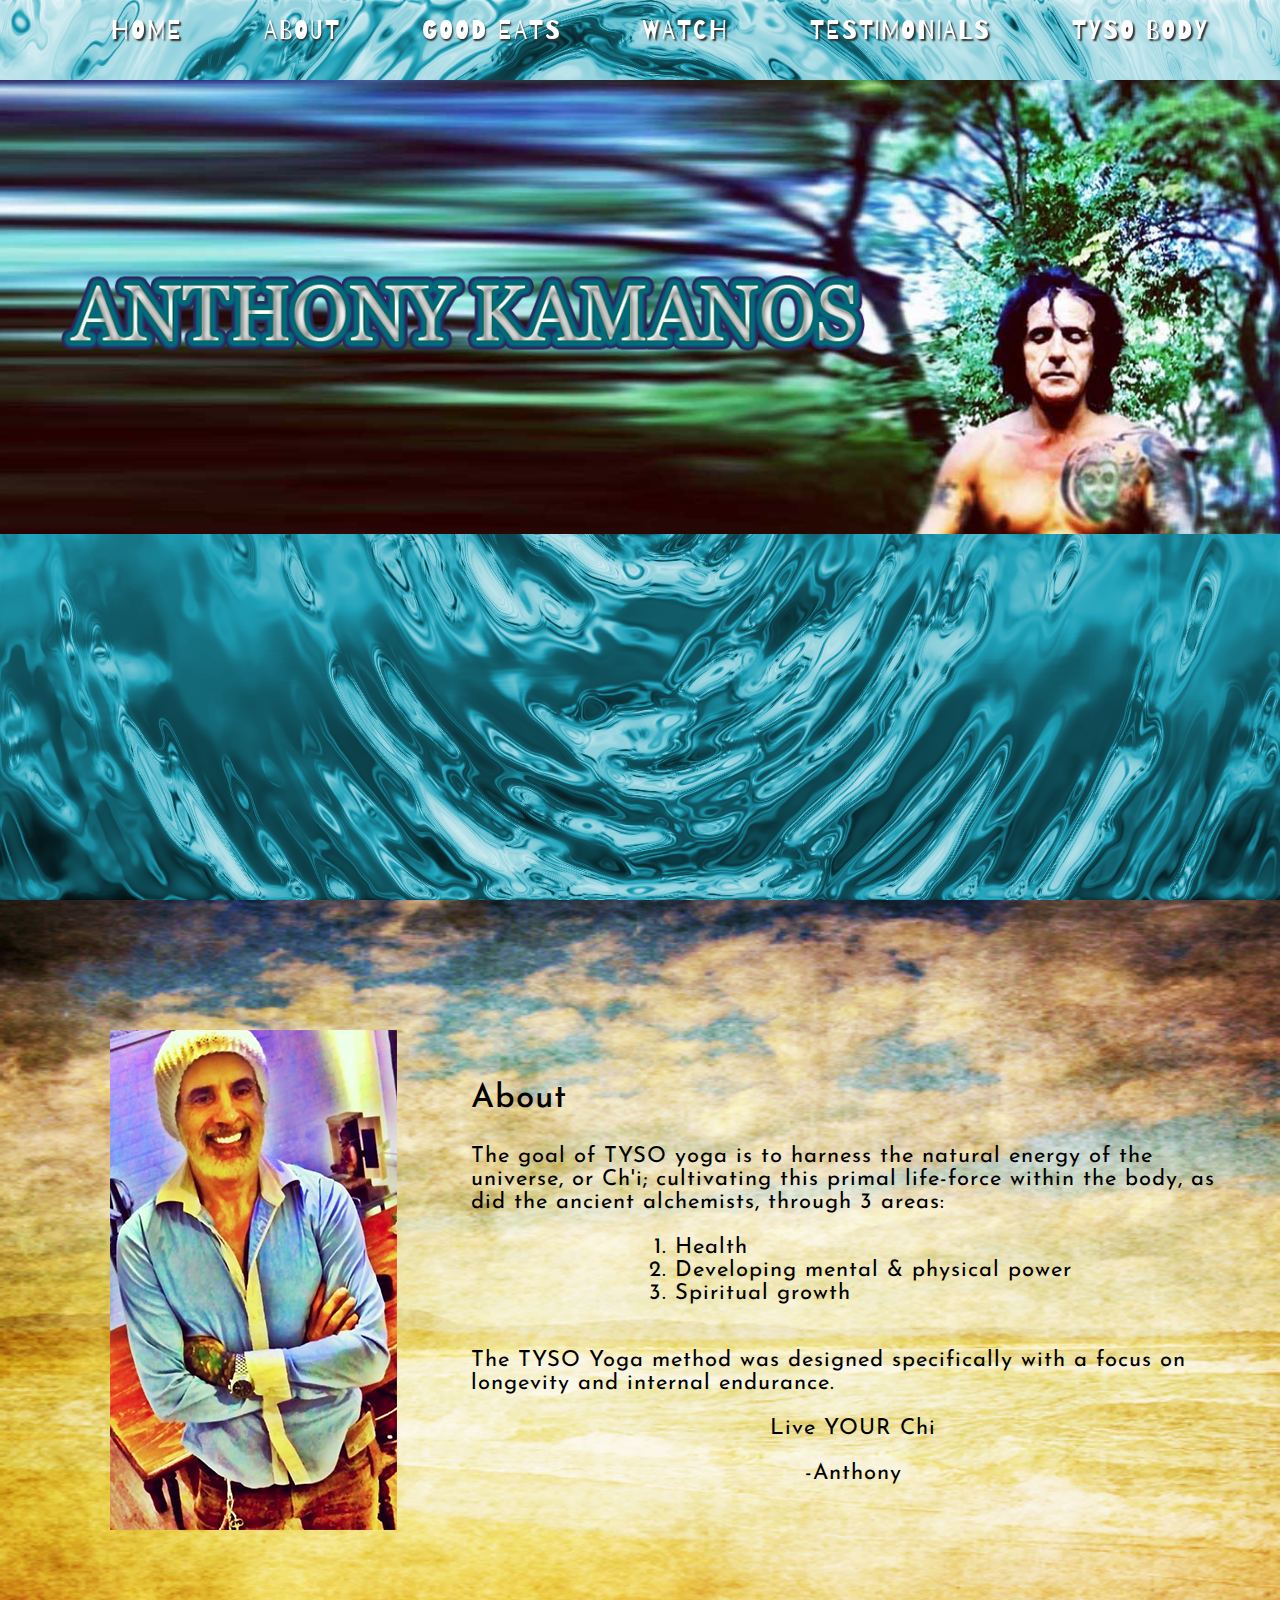
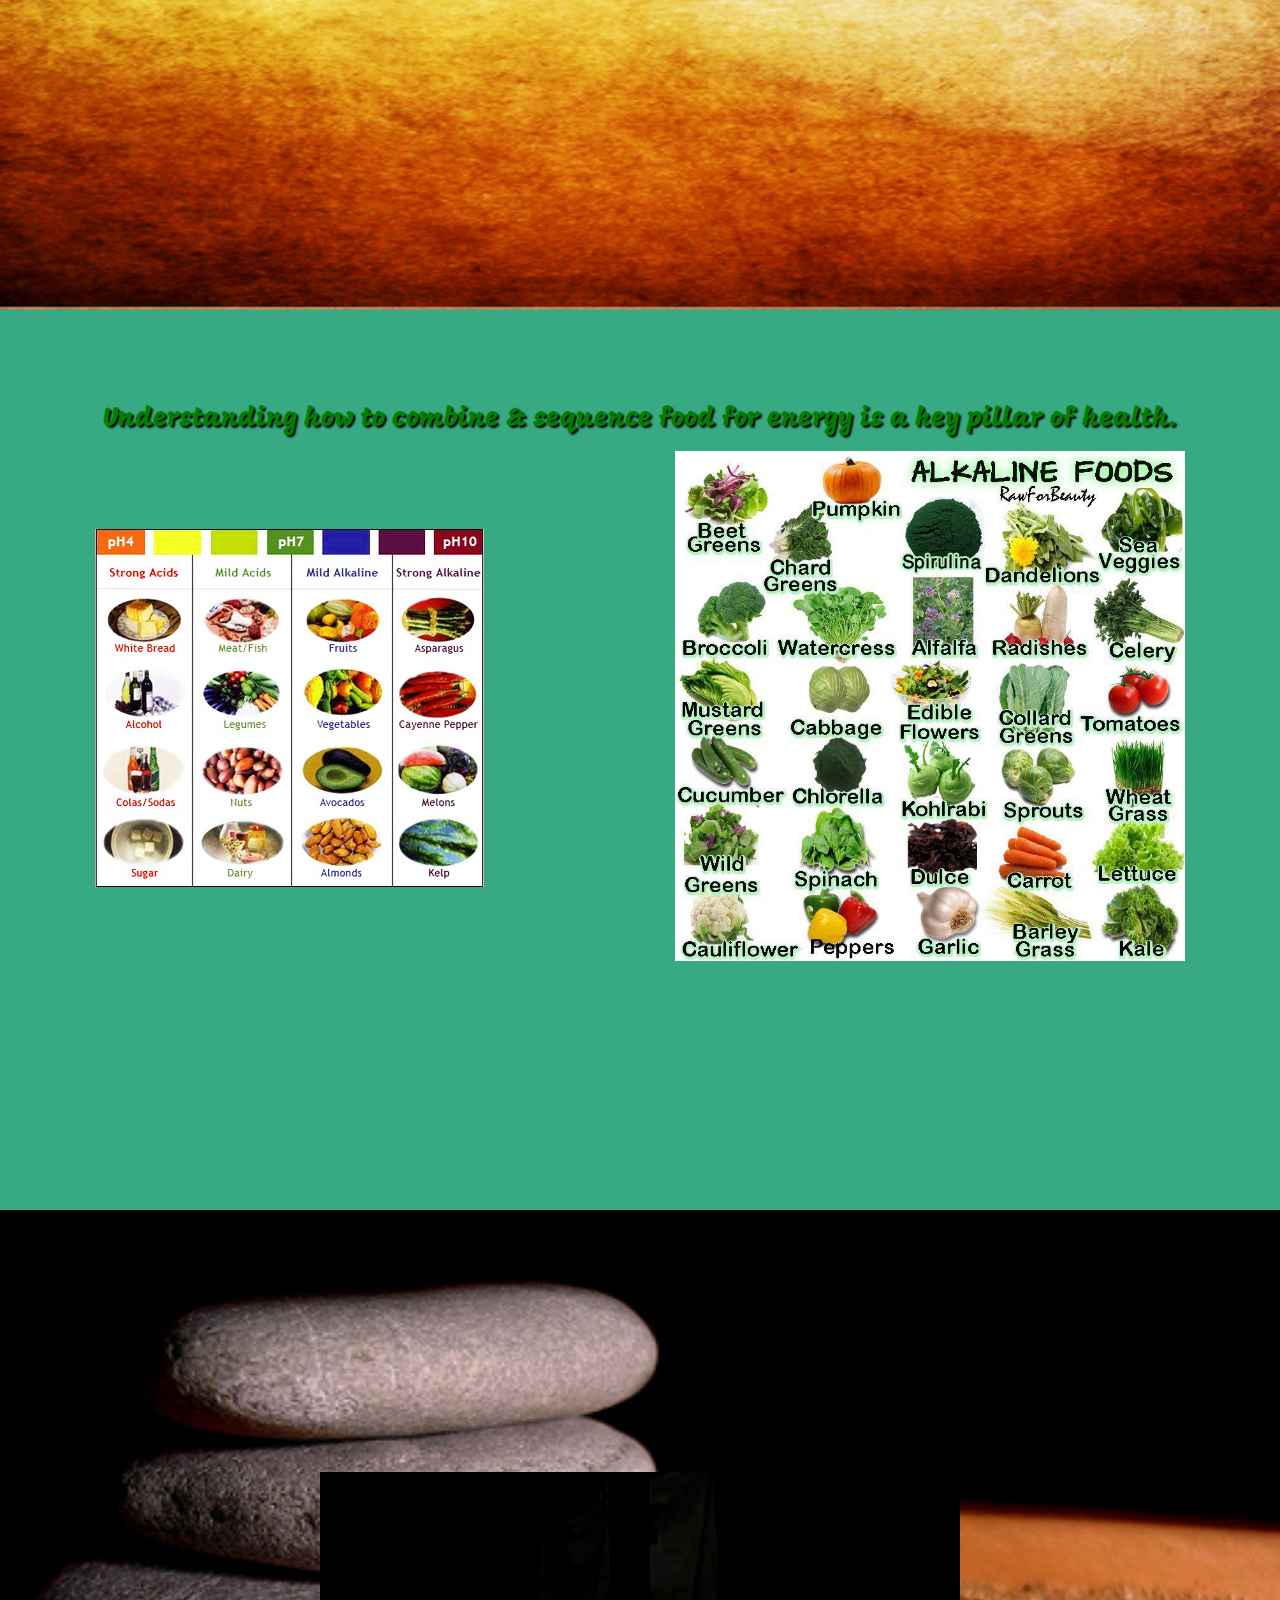
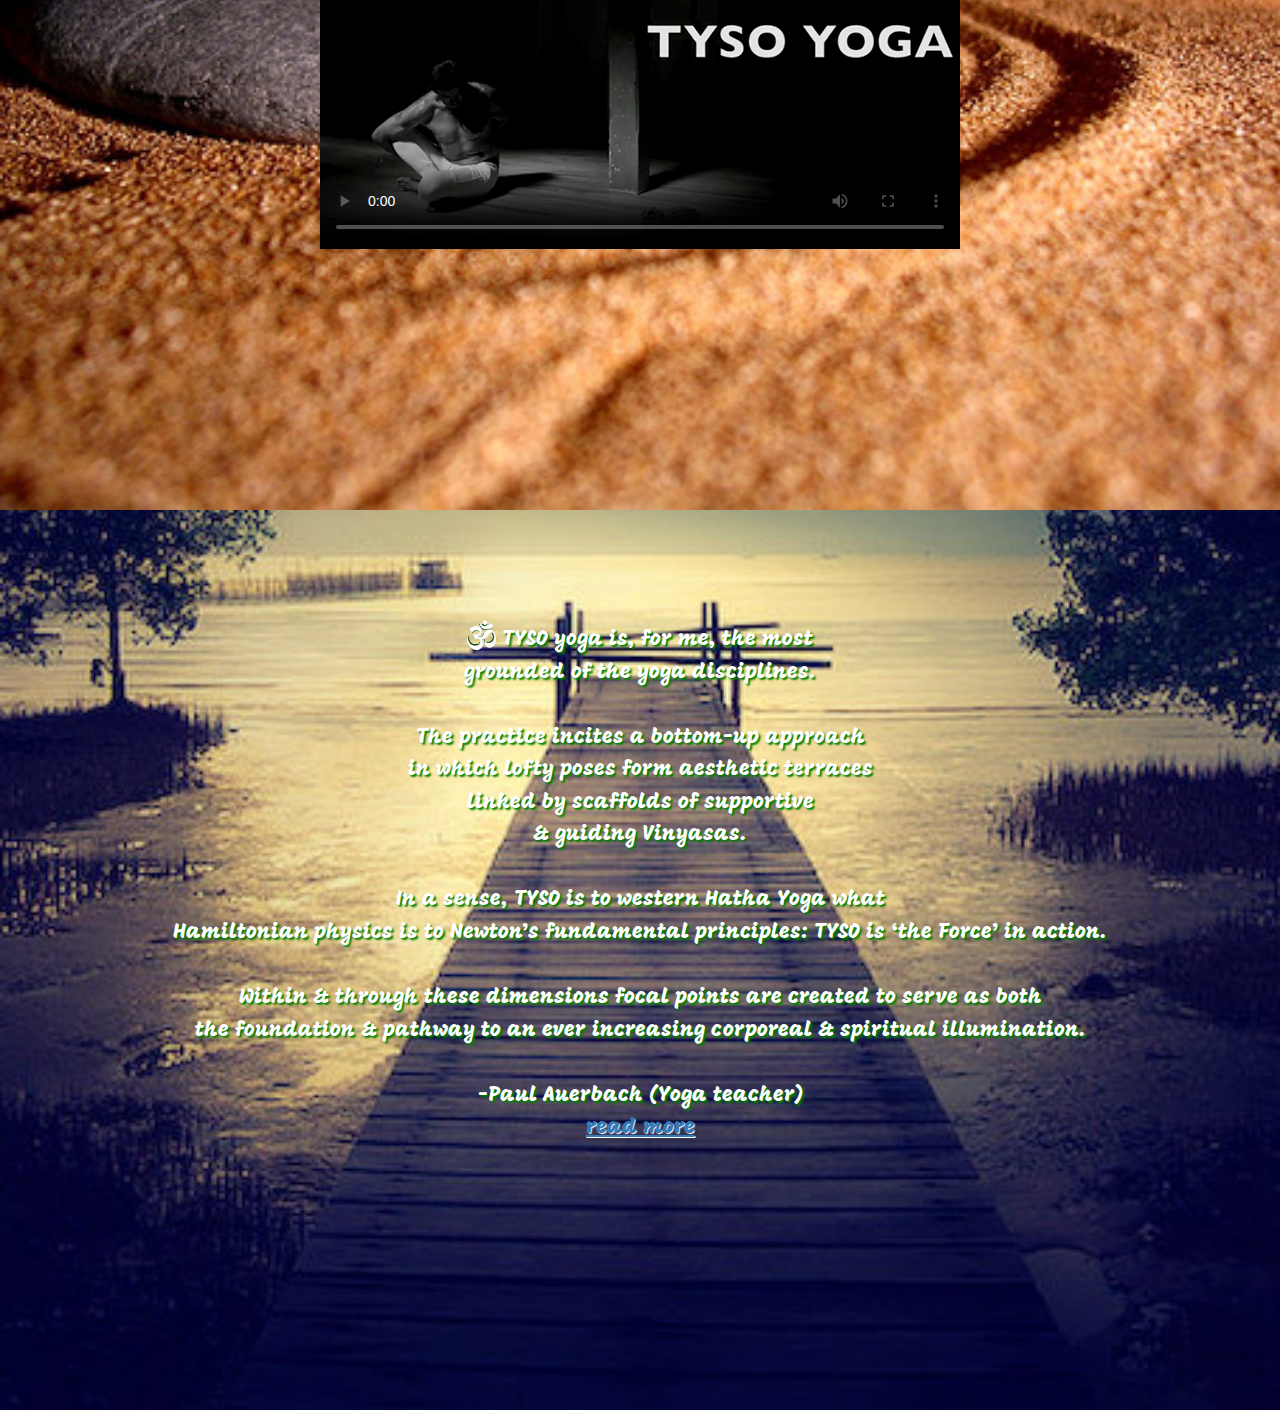
==== index.html @ 72a55339 "fixed testimonial section" ====
<!DOCTYPE html>
<html lang="en">
  <head>
    <meta charset="utf-8" />
    <meta name="viewport" content="width=device-width, initial-scale=1, shrink-to-fit=no" />
    <title>AnthonyKamanos.com</title>
    <link
      href="https://fonts.googleapis.com/css?family=Barrio|Josefin+Sans|Metamorphous|Mogra|"
      rel="stylesheet" />
    <link rel="stylesheet" href="styles/index.css" />
  </head>
  <body>
    <nav id="navbar">
      <ul>
        <li>
          <a class="scroll-link" data-id="intro" href="#intro">HOME</a>
        </li>
        <li>
          <a class="scroll-link" data-id="about" href="#about">ABOUT</a>
        </li>
        <li>
          <a class="scroll-link" data-id="goodeats" href="#goodeats">GOOD EATS</a>
        </li>
        <li>
          <a class="scroll-link" data-id="social" href="#social">WATCH</a>
        </li>
        <li>
          <a class="scroll-link" data-id="wait" href="#wait">TESTIMONIALS</a>
        </li>
        <li>
          <a href="body.html" target="_blank">TYSO BODY</a>
        </li>
      </ul>
    </nav>
    <div id="intro" class="section">
      <div class="gap"></div>
      <img id="intro-pic" src="images/antony-kamanos.png" />
    </div>
    <div id="about" class="section">
      <div>
        <img src="images/antony.png" />
      </div>
      <div id="about-content">
        <h2>About</h2>
        <p>
          The goal of TYSO yoga is to harness the natural energy of the universe, or Ch'i;
          cultivating this primal life-force within the body, as did the ancient alchemists, through
          3 areas:
        </p>
        <div id="three-areas">
          <ol>
            <li>Health</li>
            <li>Developing mental &amp; physical power</li>
            <li>Spiritual growth</li>
          </ol>
        </div>
        <p>
          The TYSO Yoga method was designed specifically with a focus on longevity and internal
          endurance.
        </p>
        <p class="text-center">Live YOUR Chi</p>
        <p class="text-center">-Anthony</p>
      </div>
    </div>
    <div id="goodeats" class="section">
      <div class="gap"></div>
      <h3>
        Understanding how to combine &amp; sequence food for energy is a key pillar of health.
      </h3>
      <div id="goodeats-foodcharts">
        <div>
          <img id="food-chart-pic" src="images/food-chart.png" />
        </div>
        <div>
          <img id="acid-reflux-pic" src="images/acid-reflux.jpg" />
        </div>
      </div>
    </div>
    <div id="social" class="section">
      <video controls poster="images/poster.png">
        <source src="videos/tyso-vid.mp4" type="video/mp4" />
      </video>
    </div>
    <div id="testimonials" class="section">
      <div class="gap"></div>
      <p>
        <img class="icon" src="images/symbolw.png" /> TYSO yoga is, for me, the most<br />
        grounded of the yoga disciplines.
      </p>
      <br />
      <p>
        The practice incites a bottom-up approach<br />
        in which lofty poses form aesthetic terraces <br />linked by scaffolds of supportive<br />
        &amp; guiding Vinyasas.
      </p>
      <br />
      <p>
        In a sense, TYSO is to western Hatha Yoga what <br />Hamiltonian physics is to Newton’s
        fundamental principles: TYSO is ‘the Force’ in action.
      </p>
      <br />
      <p>
        Within &amp; through these dimensions focal points are created to serve as both <br />the
        foundation &amp; pathway to an ever increasing corporeal &amp; spiritual illumination.
      </p>
      <br />
      <p class="signature">-Paul Auerbach (Yoga teacher)</p>
      <p>
        <a id="read-more" href="http://tysoyoga.com/testimonials.html" target="_blank">read more</a>
      </p>
    </div>
    <script src="scripts/index.js" type="text/javascript"></script>
    <script
      src="https://s7.addthis.com/js/300/addthis_widget.js#pubid=ra-58c7313764cdf860"
      type="text/javascript"></script>
  </body>
</html>
---- styles/index.css ----
/* GENERAL */

body {
  padding: 0;
  margin: 0;
  background-color: rgba(6, 149, 100, 0.8);
}

h1,
h2,
h3,
h4,
h5,
h6 {
  font-family: inherit;
  font-weight: 500;
  line-height: 1.1;
  color: inherit;
}

.section {
  height: 100vh;
}

.text-center {
  text-align: center;
}

.mx-auto {
  margin-inline: auto;
}

.gap {
  height: 5em;
}

.changeOp {
  background-color: rgba(255, 255, 255, 0.8);
}

/* END GENERAL */

/* NAVBAR */

#navbar {
  position: fixed;
  top: 0;
  width: 100%;
  z-index: 1000;
}

#navbar ul {
  display: flex;
  list-style-type: none;
  justify-content: space-evenly;
  margin-inline: auto;
}

#navbar ul li a {
  font-size: 26px;
  font-family: "Barrio", cursive;
  letter-spacing: 2px;
  padding-left: 10px;
  padding-right: 10px;
  padding-top: 10px;
  margin-top: 0;
  text-shadow: #333 1.7px 1.7px 1.7px;
  text-decoration: none;
  color: white;
}

#navbar ul li a:hover {
  color: green;
  display: block;
  transform: scale(1.5);
  transform-origin: bottom center;
}

/* END NAVBAR */

/* SECTIONS */

/* INTRO */

#intro {
  background: url(../images/intro-bg.png) no-repeat bottom left;
  -webkit-background-size: cover;
  -moz-background-size: cover;
  -o-background-size: cover;
  background-size: cover;
  background-size: 100% 100%;
}

#intro-pic {
  width: 100%;
}

/* END INTRO */

/* ABOUT */

#about {
  padding-top: 5em;
  background: url(../images/about-bg.jpg) no-repeat bottom left;
  -webkit-background-size: cover;
  -moz-background-size: cover;
  -o-background-size: cover;
  background-size: cover;
  background-size: 100% 100%;
  display: grid;
  grid-template-columns: 1fr 2fr;
  font-size: 22px;
  font-family: "Josefin Sans", sans-serif;
  letter-spacing: 1px;
  font-weight: 400;
}

#about img {
  float: right;
  margin-right: 30px;
  margin-top: 20px;
}

#about-content {
  padding: 2em;
}

#about-content > p:first-of-type {
  margin: 0;
}

#three-areas {
  display: flex;
  flex-direction: column;
  align-items: center;
}

/* END ABOUT */

/* GOOD EATS */

#goodeats {
  background: url(../images/tomatoes.jpg) no-repeat bottom left;
  -webkit-background-size: cover;
  -moz-background-size: cover;
  -o-background-size: cover;
  background-size: cover;
  background-size: 100% 100%;
}

#goodeats h3:first-of-type {
  font-family: "Mogra", cursive;
  font-size: 26px;
  color: green;
  text-shadow: black 2px 2px 2px;
  text-align: center;
  margin: 0;
  padding: 1rem 0;
}

#goodeats-foodcharts {
  display: flex;
  justify-content: space-around;
}

#goodeats-foodcharts div:first-of-type {
  display: flex;
  flex-direction: column;
  justify-content: center;
}

#goodeats-foodcharts > img {
  vertical-align: middle;
}

#acid-reflux-pic {
  height: 510px;
}

/* END GOOD EATS */

/* SOCIAL */

#social {
  display: grid;
  place-items: center;
  background: url(../images/zen-garden.jpg) no-repeat bottom left;
  -webkit-background-size: cover;
  -moz-background-size: cover;
  -o-background-size: cover;
  background-size: 100% 100%;
}

/* END SOCIAL */

/* TESTIMONIALS */

#testimonials {
  color: white;
  text-shadow: green 2px 2px 2px;
  font-family: "Mogra", cursive;
  font-size: 21px;
  text-align: center;
  line-height: 155%;
  background: url(../images/dock.jpg) no-repeat bottom left;
  -webkit-background-size: cover;
  -moz-background-size: cover;
  -o-background-size: cover;
  background-size: cover;
}

#testimonials p {
  padding: 0;
  margin: 0;
}

#read-more {
  color: #337ab7;
  text-shadow: white 1px 1px 1px;
}

.icon {
  height: 30px;
  position: relative;
  top: 5px;
}

/* END TESTIMONIALS */

/* END SECTIONS */

/* @media only screen and (max-width: 699px) {
  .navbar {
    background-color: rgba(255, 255, 255, 0.8);
    clear: both;
  }
  #togglebutt {
    height: 40px;
    position: relative;
    left: -100px;
  }

  .nav-item {
    font-family: "Barrio", cursive;
    letter-spacing: 2px;
    padding-left: 10px;
    padding-right: 10px;
    padding-top: 10px;
    margin-top: 0;
    text-shadow: #333 1.7px 1.7px 1.7px;
  }

  .nav-link {
    text-align: center;
    color: white;
  }

  .navbar .nav > li > a:focus {
    background-color: transparent;
    color: purple;
  }
  .navbar .nav > li > a:hover {
    background-color: transparent;
    color: green;
    font-size: 40px;
  }

  ul.nav li.active a {
    color: purple;
  }

  .navbar .nav > li.current-menu-item > a {
    color: purple;
  }

  #intro {
    float: left;
    clear: both;
  }

  #intro img {
    position: relative;
    float: left;
    clear: both;
    width: 300px;
  }

  #about {
    float: left;
    clear: both;
    width: 300px;
  }
  .float {
    float: left;
  }
  .fit {
    clear: both;
  }
  .center {
    text-align: center;
  }
  .abouttext {
    position: relative;
    float: left;
    font-family: "Josefin Sans", sans-serif;
  }
  .aboutlist {
    position: relative;
    left: 25%;
    width: 400px;
  }
  .gecontent {
    float: left;
  }
  .getext {
    font-family: "Mogra", cursive;
    float: left;
    /* text-outline: black;
    color: green;
    text-shadow: black 2px 2px 2px;
  }
  .foodchart {
    float: left;
  }
  .acid {
    position: relative;
    float: left;
  }
  #acidimg {
    height: 300px;
    float: left;
    width: 300px;
  }
  .base {
    position: relative;
    float: left;
  }
  #baseimg {
    height: 300px;
    float: left;
  }
  h3 {
    float: left;
    text-align: center;
    padding: 0;
    position: relative;
  }

  video {
    width: 400px;

    object-fit: fill;
  }
  #waitcontent {
    position: relative;
    padding-top: 10px;
    text-align: center;
    color: black;
    text-shadow: green 2px 2px 2px;
    font-family: "Mogra", cursive;
    font-size: 21px;
  }
  #testilink {
    text-shadow: white 1px 1px 1px;
  }
  .signature {
    position: relative;
    text-align: center;
  }

  .icon {
    height: 30px;
  }
}
@media only screen and (min-width: 700px) {
  .nav {
    position: relative;
    width: 100vw;
  }
  .nav-item {
    column-width: 140px;
    font-size: 19px;
    font-weight: 500;
    padding-left: 10px;
    padding-right: 10px;
    margin-top: 0;
  }

  .navbar {
    margin: 0 auto;
  }

  .nav-item {
    font-size: 26px;
    font-weight: 400;
    font-family: "Barrio", cursive;
    letter-spacing: 2px;
    padding-left: 10px;
    padding-right: 10px;
    padding-top: 10px;
    margin-top: 0;
    text-shadow: #333 1.7px 1.7px 1.7px;
  }

  .nav-link {
    text-align: center;
    color: white;
  }

  .navbar .nav > li > a:focus {
    background-color: transparent;
    color: purple;
  }
  .navbar .nav > li > a:hover {
    background-color: transparent;
    color: green;
    font-size: 40px;
  }

  ul.nav li.active a {
    color: purple;
  }

  .navbar .nav > li.current-menu-item > a {
    color: purple;
  }

  #intro {
    margin: 0;
    padding-top: 80px;
    padding-left: 0;
    padding-right: 0;
    background: url(../images/intro-bg.png) no-repeat bottom left;
    -webkit-background-size: cover;
    -moz-background-size: cover;
    -o-background-size: cover;
    background-size: cover;
    background-size: 100% 100%;
  }

  #intro img {
    width: 100%;
  }
  .float {
    float: left;
  }
  .fit {
    clear: both;
  }
  .center {
    text-align: center;
  }
  .abouttext {
    position: relative;
    top: -480px;
    left: 30%;
    width: 75%;

    font-size: 22px;
    font-family: "Josefin Sans", sans-serif;
    letter-spacing: 1px;
    font-weight: 400;
  }
  .aboutlist {
    position: relative;
    left: 25%;
    width: 300px;
  }

  #goodeats {
    background: url(../images/tomatoes.jpg) no-repeat bottom left;
    -webkit-background-size: cover;
    -moz-background-size: cover;
    -o-background-size: cover;
    background-size: cover;
    background-size: 100% 100%;
  }
  .gecontent {
    position: relative;
    top: -340px;
  }
  .getext {
    font-family: "Mogra", cursive;
    font-size: 26px;
    /* text-outline: black;
    color: green;
    text-shadow: black 2px 2px 2px;
  }
  .foodchart {
    float: left;
    padding: 20px;
  }
  .acid {
    position: relative;
    left: 8%;

    padding-top: 60px;
  }
  .base {
    position: relative;
    left: 10%;
    top: -10%;

    padding-top: 0;
  }
  #baseimg {
    height: 510px;
  }
  h3 {
    text-align: center;
    padding: 0;
    position: relative;
    top: -10%;
  }

  #vids {
    position: relative;
    top: -170px;
    left: 25%;
    width: auto;
  }
  video {
    width: 640px;
    height: 100%;
    object-fit: fill;
  }

  #social {
    background: url(../images/zen-garden.jpg) no-repeat bottom left;
    -webkit-background-size: cover;
    -moz-background-size: cover;
    -o-background-size: cover;
    background-size: 100% 100%;
    width: 100%;
    height: 90%;
    min-height: 90%;
  }
  #wait {
    background: url(../images/dock.jpg) no-repeat bottom left;
    -webkit-background-size: cover;
    -moz-background-size: cover;
    -o-background-size: cover;
    background-size: cover;
  }
  #waitcontent {
    position: relative;
    left: 15px;
    border-radius: 15px;
    padding-top: 10px;
    text-align: center;
    width: 51%;
    line-height: 155%;
    color: white;
    text-shadow: green 2px 2px 2px;
    font-family: "Mogra", cursive;
    font-size: 21px;
  }
  #testilink {
    text-shadow: white 1px 1px 1px;
  }
  .signature {
    position: relative;
    text-align: center;
  }

  .icon {
    height: 30px;
  }

  html,
  body,
  #intro,
  #about,
  #goodeats,
  #social,
  #wait {
    height: 100%;
  }
} */
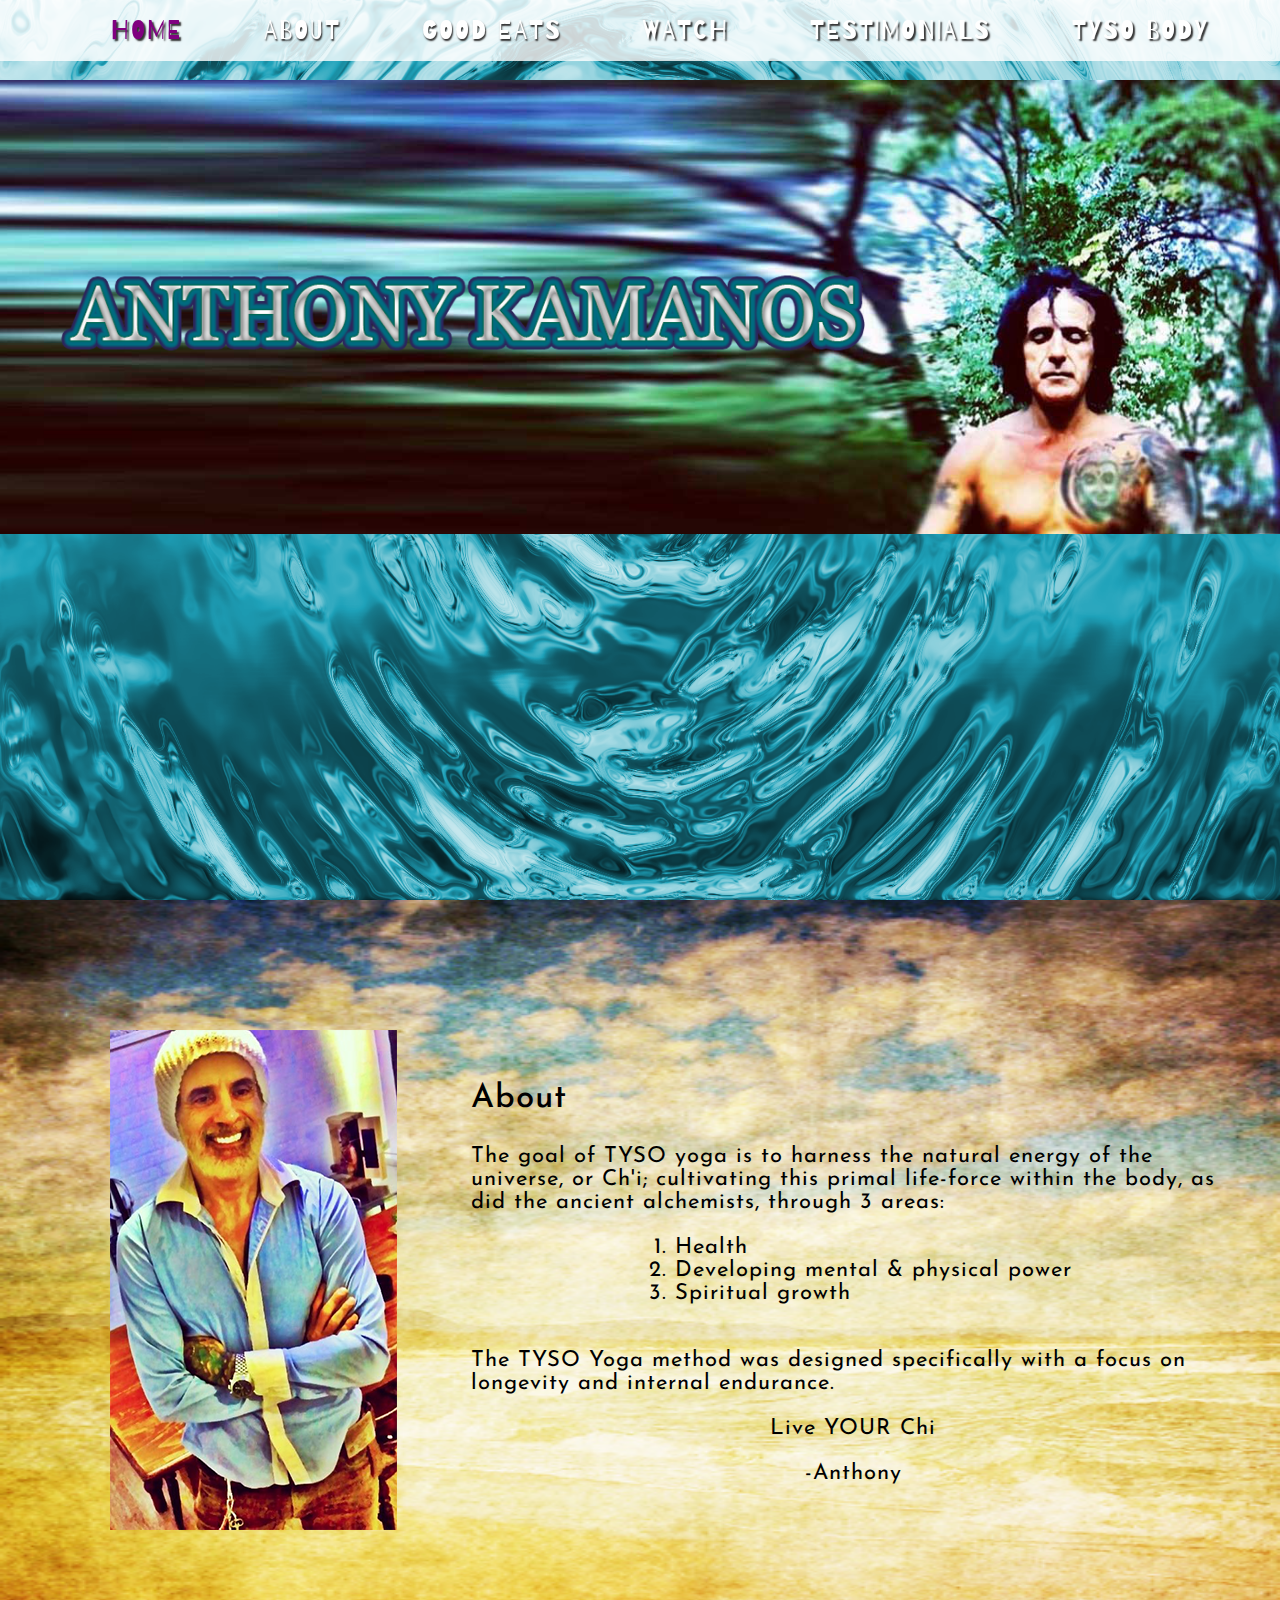
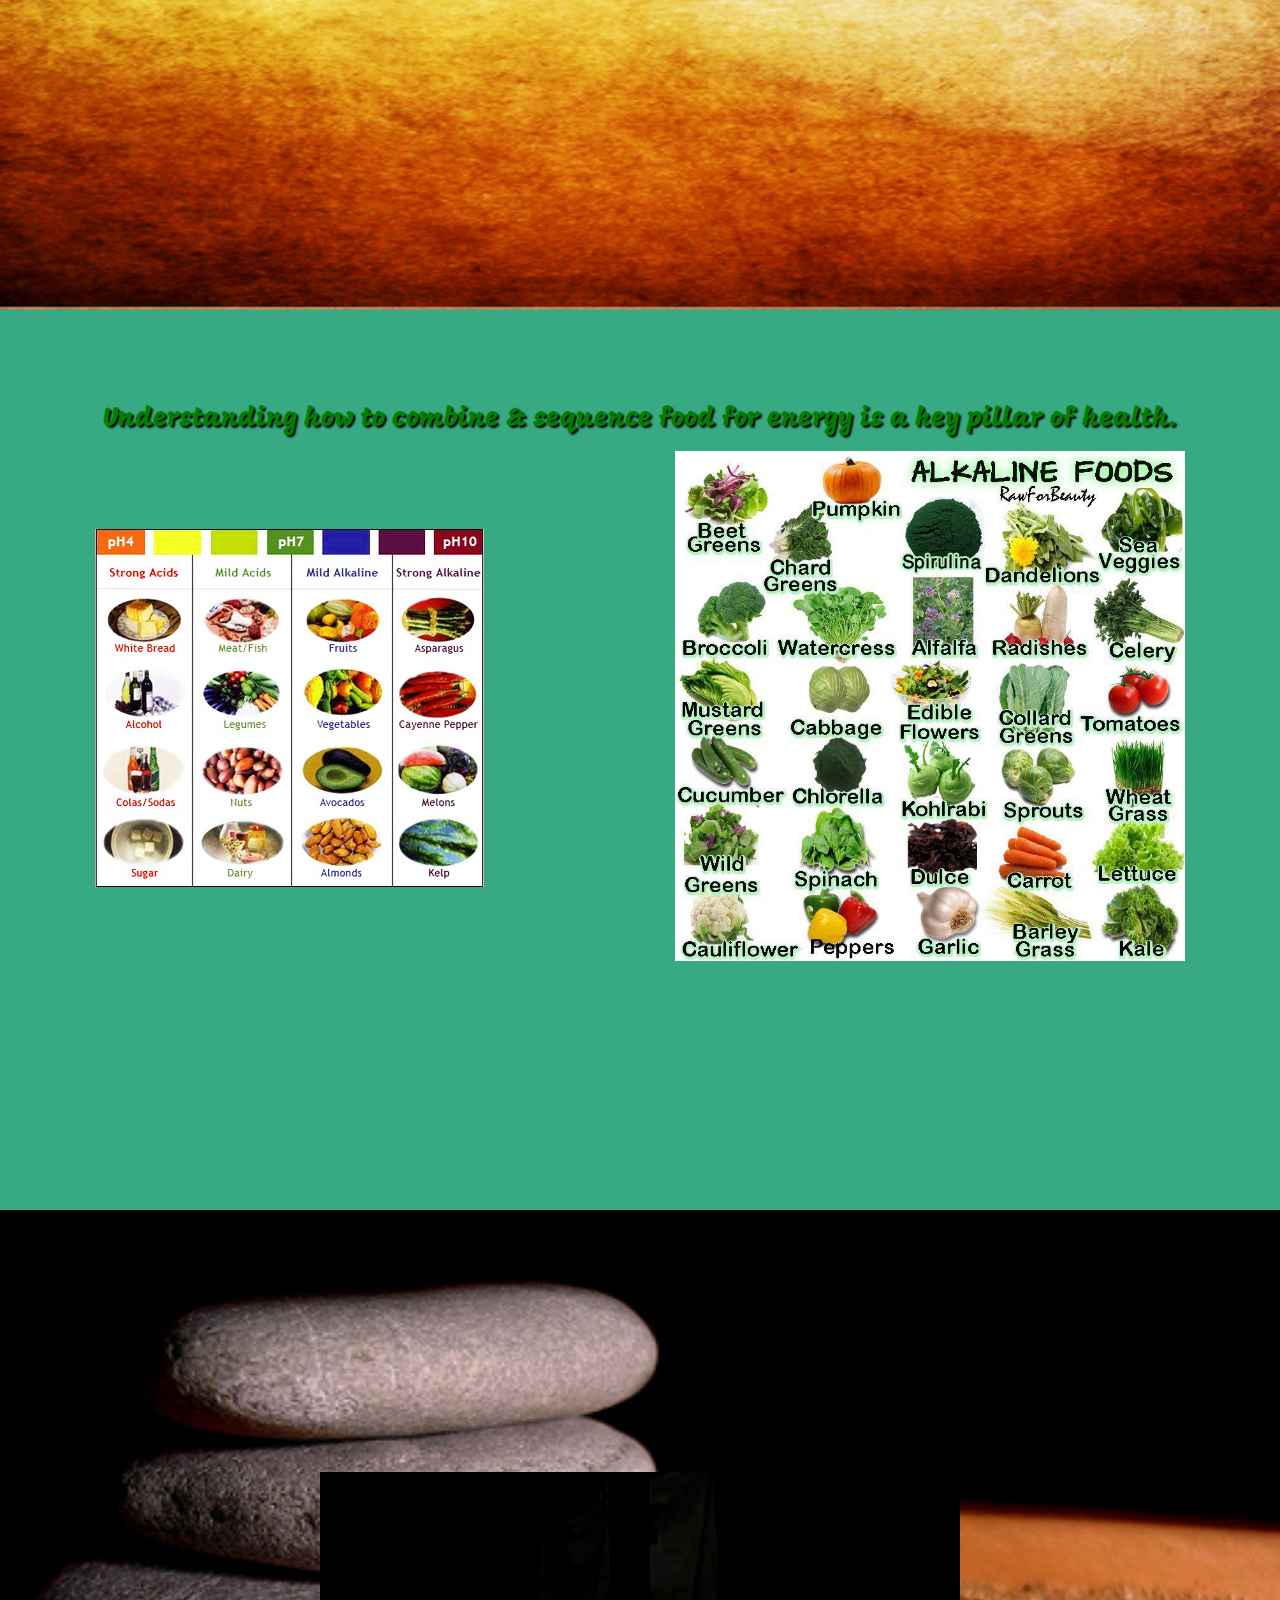
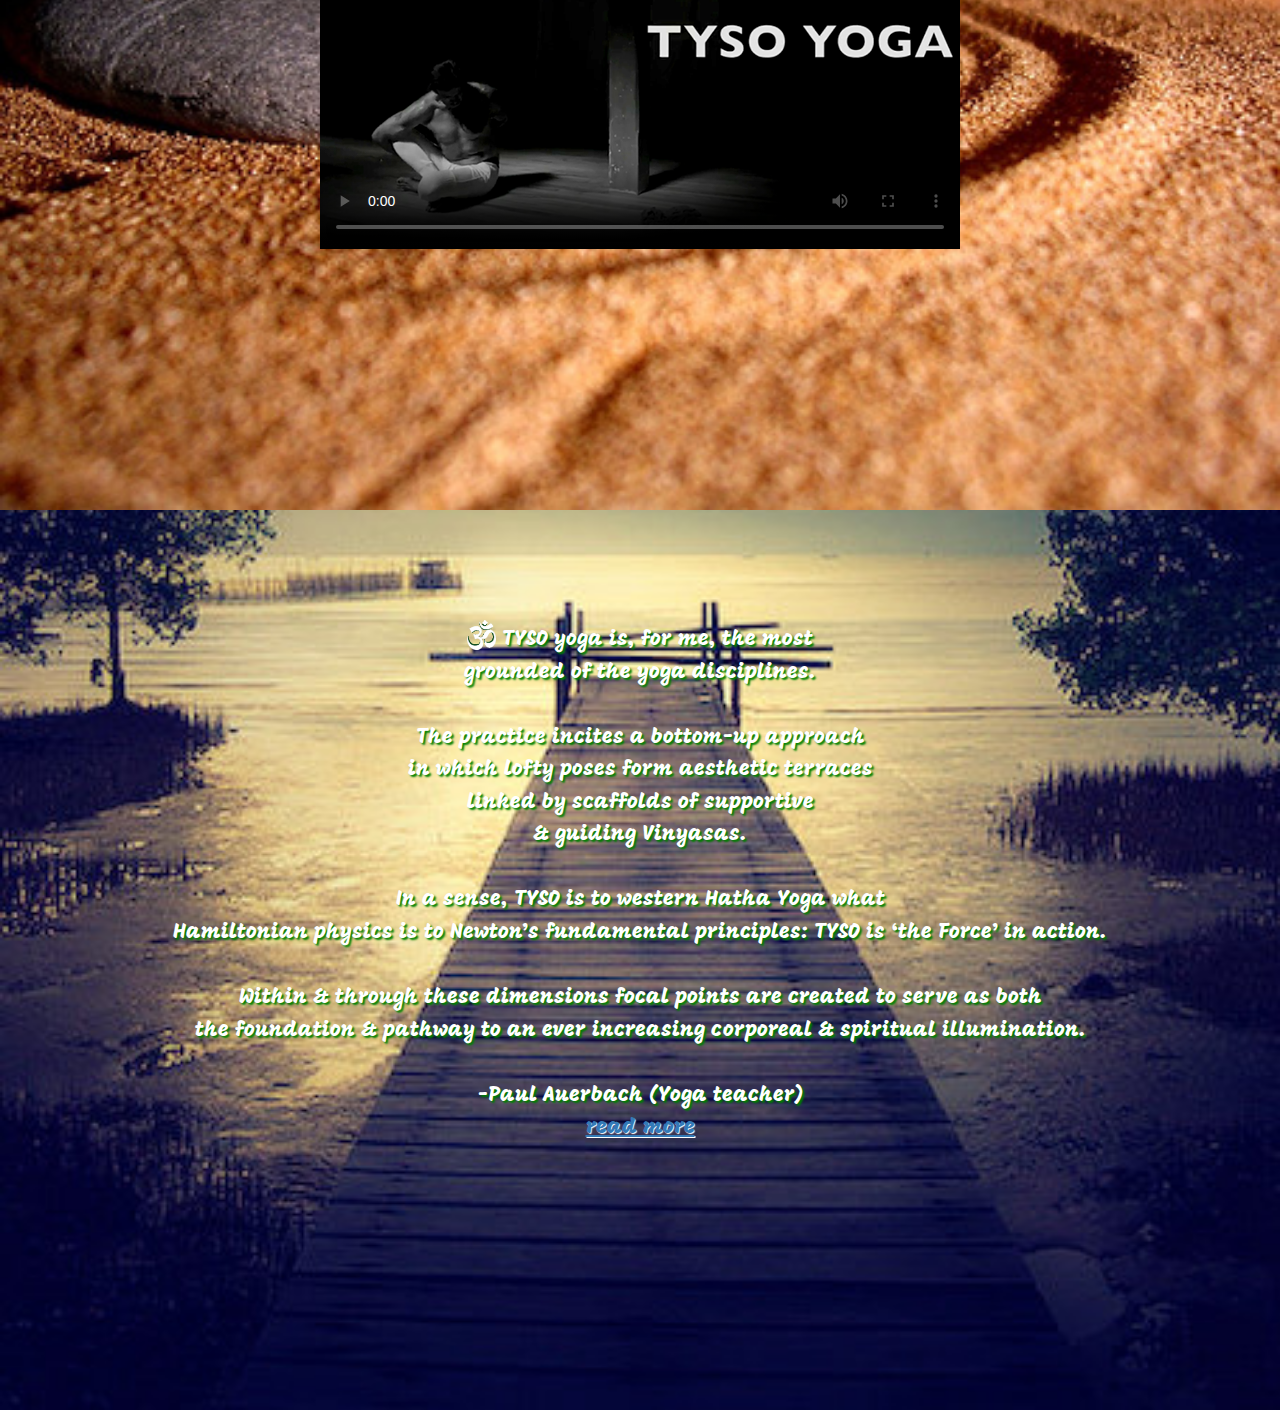
==== commit a8232399: "added scroll event which sets the active tab and toggles a bg color for the navbar in specified sect" ====
--- a/index.html
+++ b/index.html
@@ -13,19 +13,19 @@
     <nav id="navbar">
       <ul>
         <li>
-          <a class="scroll-link" data-id="intro" href="#intro">HOME</a>
+          <a class="scroll-link" href="#intro">HOME</a>
         </li>
         <li>
-          <a class="scroll-link" data-id="about" href="#about">ABOUT</a>
+          <a class="scroll-link" href="#about">ABOUT</a>
         </li>
         <li>
-          <a class="scroll-link" data-id="goodeats" href="#goodeats">GOOD EATS</a>
+          <a class="scroll-link" href="#goodeats">GOOD EATS</a>
         </li>
         <li>
-          <a class="scroll-link" data-id="social" href="#social">WATCH</a>
+          <a class="scroll-link" href="#social">WATCH</a>
         </li>
         <li>
-          <a class="scroll-link" data-id="wait" href="#wait">TESTIMONIALS</a>
+          <a class="scroll-link" href="#testimonials">TESTIMONIALS</a>
         </li>
         <li>
           <a href="body.html" target="_blank">TYSO BODY</a>
--- a/styles/index.css
+++ b/styles/index.css
@@ -34,7 +34,7 @@
   height: 5em;
 }
 
-.changeOp {
+.bg-solid {
   background-color: rgba(255, 255, 255, 0.8);
 }
 
@@ -67,6 +67,10 @@
   text-shadow: #333 1.7px 1.7px 1.7px;
   text-decoration: none;
   color: white;
+}
+
+#navbar ul li a.active {
+  color: purple;
 }
 
 #navbar ul li a:hover {
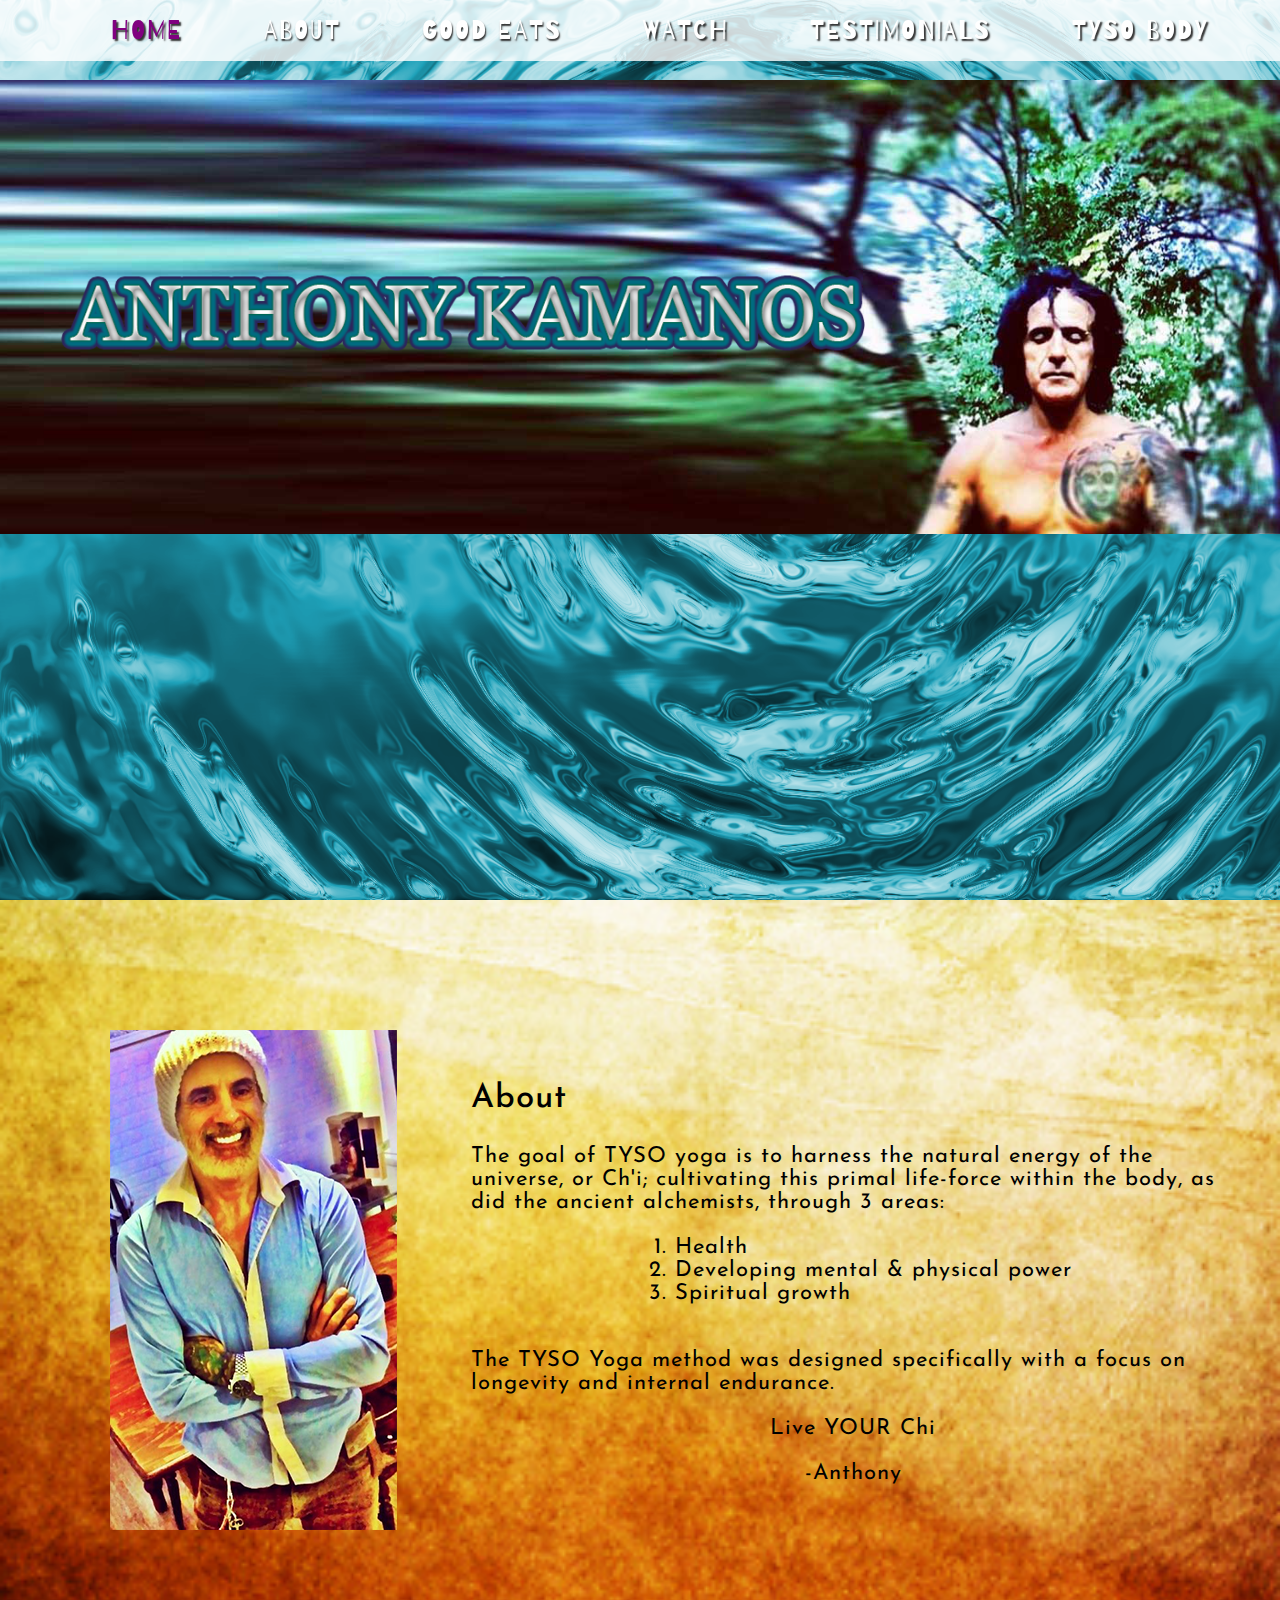
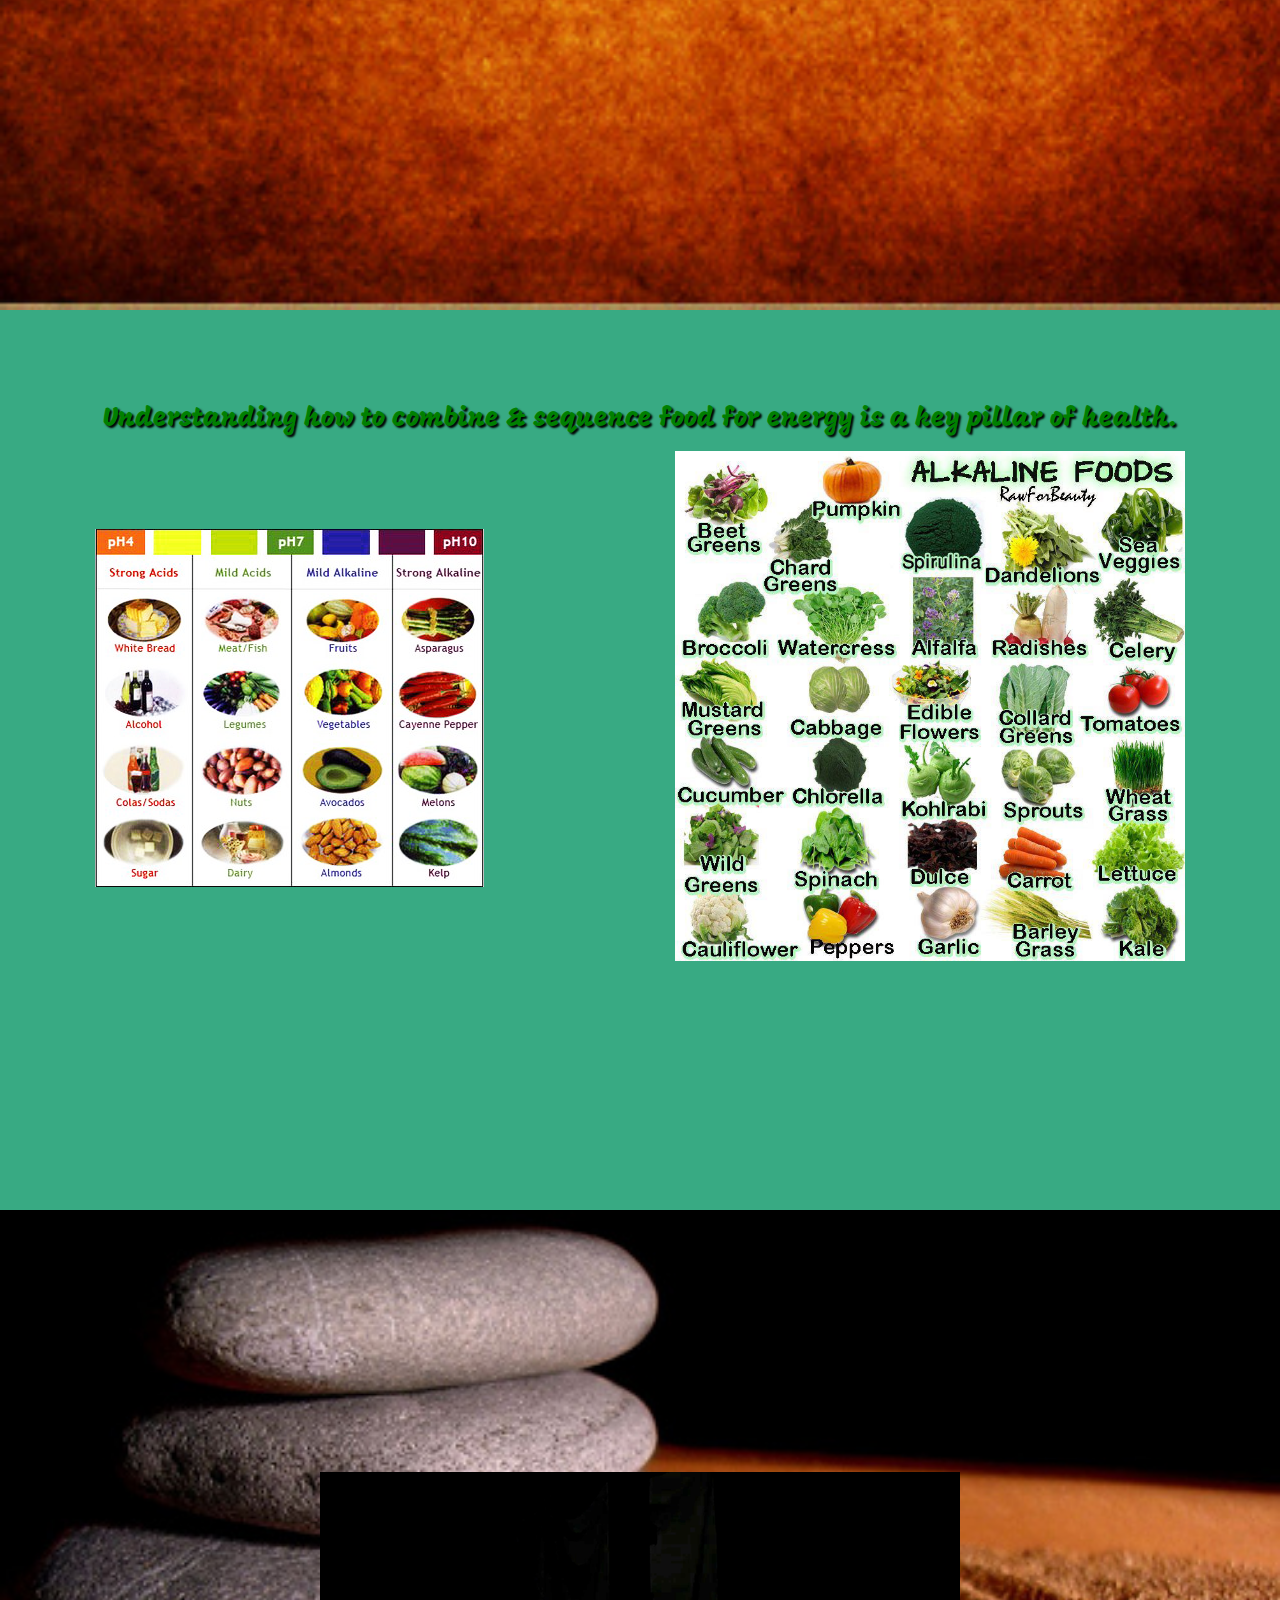
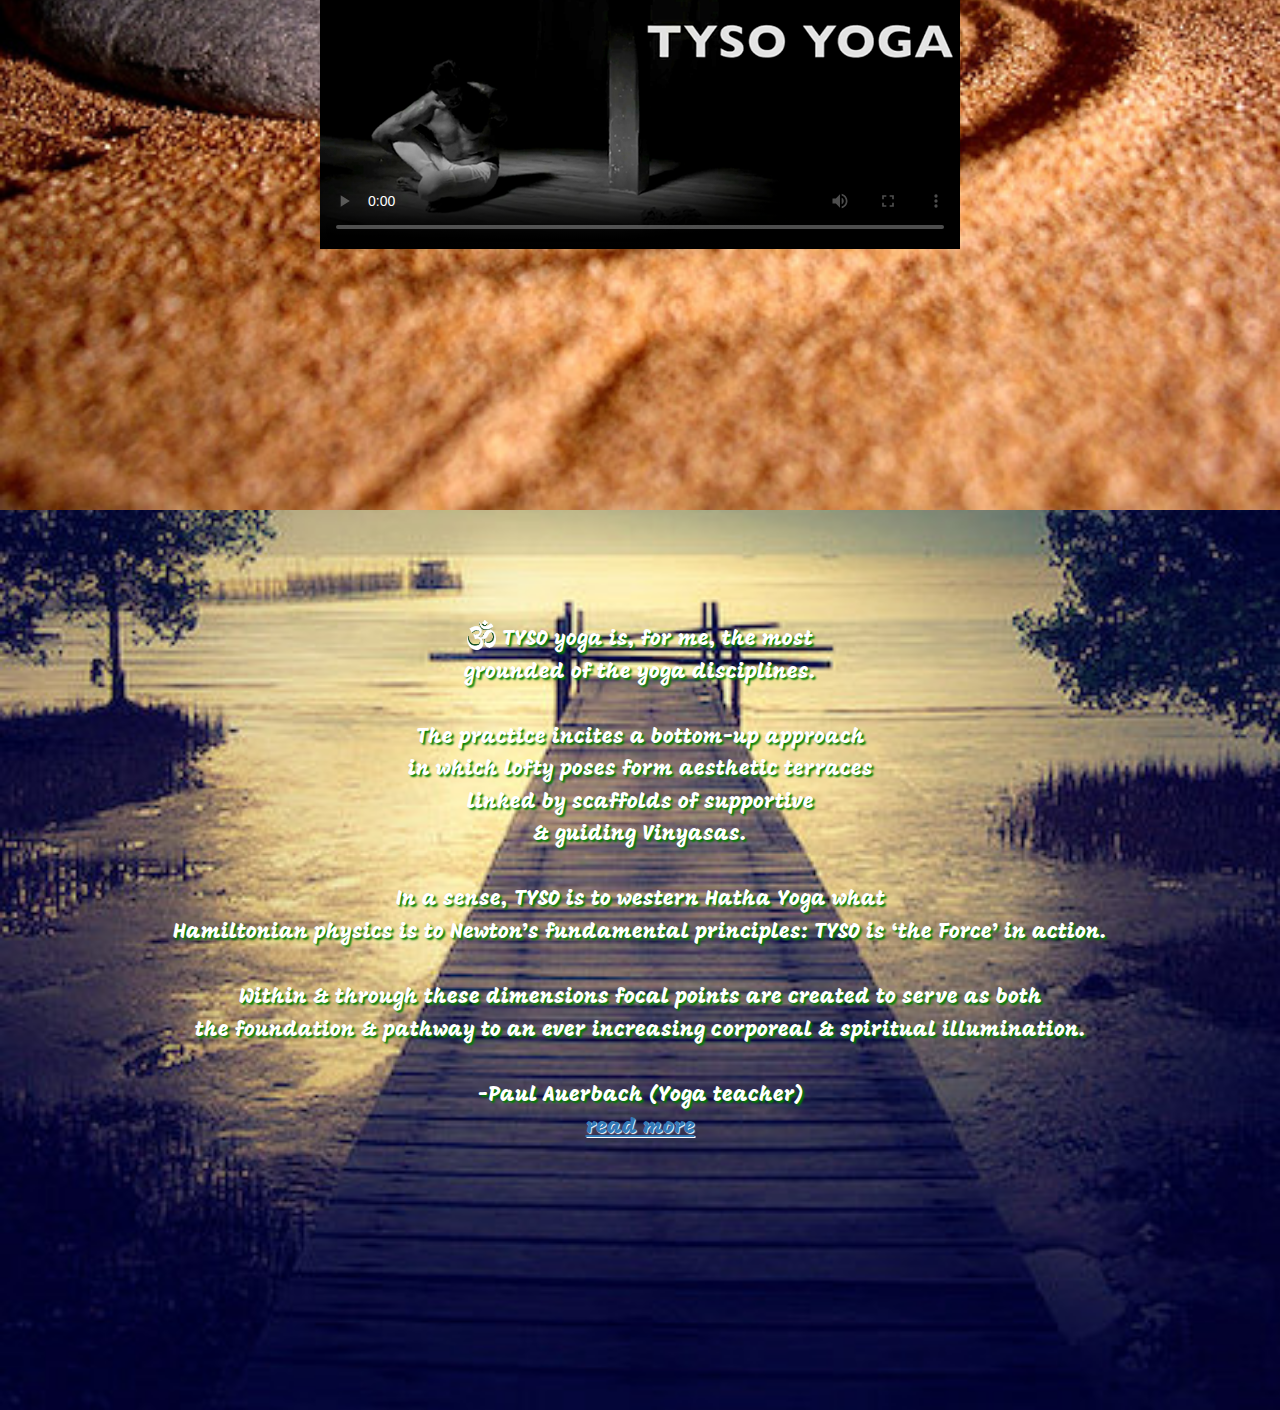
==== commit d1ebe99c: "tidied up css" ====
--- a/index.html
+++ b/index.html
@@ -34,12 +34,14 @@
     </nav>
     <div id="intro" class="section">
       <div class="gap"></div>
-      <img id="intro-pic" src="images/antony-kamanos.png" />
+      <picture>
+        <img id="intro-pic" src="images/antony-kamanos.png" />
+      </picture>
     </div>
     <div id="about" class="section">
-      <div>
+      <picture>
         <img src="images/antony.png" />
-      </div>
+      </picture>
       <div id="about-content">
         <h2>About</h2>
         <p>
@@ -68,12 +70,12 @@
         Understanding how to combine &amp; sequence food for energy is a key pillar of health.
       </h3>
       <div id="goodeats-foodcharts">
-        <div>
+        <picture>
           <img id="food-chart-pic" src="images/food-chart.png" />
-        </div>
-        <div>
+        </picture>
+        <picture>
           <img id="acid-reflux-pic" src="images/acid-reflux.jpg" />
-        </div>
+        </picture>
       </div>
     </div>
     <div id="social" class="section">
--- a/styles/index.css
+++ b/styles/index.css
@@ -18,24 +18,23 @@
   color: inherit;
 }
 
+.text-center {
+  text-align: center;
+}
+
+.bg-solid {
+  background-color: rgba(255, 255, 255, 0.8);
+}
+
+.gap {
+  height: 5em;
+}
+
 .section {
   height: 100vh;
-}
-
-.text-center {
-  text-align: center;
-}
-
-.mx-auto {
-  margin-inline: auto;
-}
-
-.gap {
-  height: 5em;
-}
-
-.bg-solid {
-  background-color: rgba(255, 255, 255, 0.8);
+  background-repeat: no-repeat;
+  background-position: bottom left;
+  background-size: cover;
 }
 
 /* END GENERAL */
@@ -57,16 +56,14 @@
 }
 
 #navbar ul li a {
+  color: white;
+  font-family: "Barrio", cursive;
   font-size: 26px;
-  font-family: "Barrio", cursive;
   letter-spacing: 2px;
-  padding-left: 10px;
-  padding-right: 10px;
-  padding-top: 10px;
   margin-top: 0;
+  padding: 10px 10px 0 10px;
   text-shadow: #333 1.7px 1.7px 1.7px;
   text-decoration: none;
-  color: white;
 }
 
 #navbar ul li a.active {
@@ -87,12 +84,7 @@
 /* INTRO */
 
 #intro {
-  background: url(../images/intro-bg.png) no-repeat bottom left;
-  -webkit-background-size: cover;
-  -moz-background-size: cover;
-  -o-background-size: cover;
-  background-size: cover;
-  background-size: 100% 100%;
+  background-image: url(../images/intro-bg.png);
 }
 
 #intro-pic {
@@ -105,12 +97,7 @@
 
 #about {
   padding-top: 5em;
-  background: url(../images/about-bg.jpg) no-repeat bottom left;
-  -webkit-background-size: cover;
-  -moz-background-size: cover;
-  -o-background-size: cover;
-  background-size: cover;
-  background-size: 100% 100%;
+  background-image: url(../images/about-bg.jpg);
   display: grid;
   grid-template-columns: 1fr 2fr;
   font-size: 22px;
@@ -144,11 +131,7 @@
 /* GOOD EATS */
 
 #goodeats {
-  background: url(../images/tomatoes.jpg) no-repeat bottom left;
-  -webkit-background-size: cover;
-  -moz-background-size: cover;
-  -o-background-size: cover;
-  background-size: cover;
+  background-image: url(../images/goodeats-bg.jpg);
   background-size: 100% 100%;
 }
 
@@ -167,14 +150,10 @@
   justify-content: space-around;
 }
 
-#goodeats-foodcharts div:first-of-type {
+#goodeats-foodcharts picture:first-of-type {
   display: flex;
   flex-direction: column;
   justify-content: center;
-}
-
-#goodeats-foodcharts > img {
-  vertical-align: middle;
 }
 
 #acid-reflux-pic {
@@ -188,11 +167,7 @@
 #social {
   display: grid;
   place-items: center;
-  background: url(../images/zen-garden.jpg) no-repeat bottom left;
-  -webkit-background-size: cover;
-  -moz-background-size: cover;
-  -o-background-size: cover;
-  background-size: 100% 100%;
+  background-image: url(../images/social-bg.jpg);
 }
 
 /* END SOCIAL */
@@ -200,17 +175,13 @@
 /* TESTIMONIALS */
 
 #testimonials {
+  background-image: url(../images/testimonials-bg.jpg);
   color: white;
   text-shadow: green 2px 2px 2px;
   font-family: "Mogra", cursive;
   font-size: 21px;
   text-align: center;
   line-height: 155%;
-  background: url(../images/dock.jpg) no-repeat bottom left;
-  -webkit-background-size: cover;
-  -moz-background-size: cover;
-  -o-background-size: cover;
-  background-size: cover;
 }
 
 #testimonials p {
@@ -232,352 +203,3 @@
 /* END TESTIMONIALS */
 
 /* END SECTIONS */
-
-/* @media only screen and (max-width: 699px) {
-  .navbar {
-    background-color: rgba(255, 255, 255, 0.8);
-    clear: both;
-  }
-  #togglebutt {
-    height: 40px;
-    position: relative;
-    left: -100px;
-  }
-
-  .nav-item {
-    font-family: "Barrio", cursive;
-    letter-spacing: 2px;
-    padding-left: 10px;
-    padding-right: 10px;
-    padding-top: 10px;
-    margin-top: 0;
-    text-shadow: #333 1.7px 1.7px 1.7px;
-  }
-
-  .nav-link {
-    text-align: center;
-    color: white;
-  }
-
-  .navbar .nav > li > a:focus {
-    background-color: transparent;
-    color: purple;
-  }
-  .navbar .nav > li > a:hover {
-    background-color: transparent;
-    color: green;
-    font-size: 40px;
-  }
-
-  ul.nav li.active a {
-    color: purple;
-  }
-
-  .navbar .nav > li.current-menu-item > a {
-    color: purple;
-  }
-
-  #intro {
-    float: left;
-    clear: both;
-  }
-
-  #intro img {
-    position: relative;
-    float: left;
-    clear: both;
-    width: 300px;
-  }
-
-  #about {
-    float: left;
-    clear: both;
-    width: 300px;
-  }
-  .float {
-    float: left;
-  }
-  .fit {
-    clear: both;
-  }
-  .center {
-    text-align: center;
-  }
-  .abouttext {
-    position: relative;
-    float: left;
-    font-family: "Josefin Sans", sans-serif;
-  }
-  .aboutlist {
-    position: relative;
-    left: 25%;
-    width: 400px;
-  }
-  .gecontent {
-    float: left;
-  }
-  .getext {
-    font-family: "Mogra", cursive;
-    float: left;
-    /* text-outline: black;
-    color: green;
-    text-shadow: black 2px 2px 2px;
-  }
-  .foodchart {
-    float: left;
-  }
-  .acid {
-    position: relative;
-    float: left;
-  }
-  #acidimg {
-    height: 300px;
-    float: left;
-    width: 300px;
-  }
-  .base {
-    position: relative;
-    float: left;
-  }
-  #baseimg {
-    height: 300px;
-    float: left;
-  }
-  h3 {
-    float: left;
-    text-align: center;
-    padding: 0;
-    position: relative;
-  }
-
-  video {
-    width: 400px;
-
-    object-fit: fill;
-  }
-  #waitcontent {
-    position: relative;
-    padding-top: 10px;
-    text-align: center;
-    color: black;
-    text-shadow: green 2px 2px 2px;
-    font-family: "Mogra", cursive;
-    font-size: 21px;
-  }
-  #testilink {
-    text-shadow: white 1px 1px 1px;
-  }
-  .signature {
-    position: relative;
-    text-align: center;
-  }
-
-  .icon {
-    height: 30px;
-  }
-}
-@media only screen and (min-width: 700px) {
-  .nav {
-    position: relative;
-    width: 100vw;
-  }
-  .nav-item {
-    column-width: 140px;
-    font-size: 19px;
-    font-weight: 500;
-    padding-left: 10px;
-    padding-right: 10px;
-    margin-top: 0;
-  }
-
-  .navbar {
-    margin: 0 auto;
-  }
-
-  .nav-item {
-    font-size: 26px;
-    font-weight: 400;
-    font-family: "Barrio", cursive;
-    letter-spacing: 2px;
-    padding-left: 10px;
-    padding-right: 10px;
-    padding-top: 10px;
-    margin-top: 0;
-    text-shadow: #333 1.7px 1.7px 1.7px;
-  }
-
-  .nav-link {
-    text-align: center;
-    color: white;
-  }
-
-  .navbar .nav > li > a:focus {
-    background-color: transparent;
-    color: purple;
-  }
-  .navbar .nav > li > a:hover {
-    background-color: transparent;
-    color: green;
-    font-size: 40px;
-  }
-
-  ul.nav li.active a {
-    color: purple;
-  }
-
-  .navbar .nav > li.current-menu-item > a {
-    color: purple;
-  }
-
-  #intro {
-    margin: 0;
-    padding-top: 80px;
-    padding-left: 0;
-    padding-right: 0;
-    background: url(../images/intro-bg.png) no-repeat bottom left;
-    -webkit-background-size: cover;
-    -moz-background-size: cover;
-    -o-background-size: cover;
-    background-size: cover;
-    background-size: 100% 100%;
-  }
-
-  #intro img {
-    width: 100%;
-  }
-  .float {
-    float: left;
-  }
-  .fit {
-    clear: both;
-  }
-  .center {
-    text-align: center;
-  }
-  .abouttext {
-    position: relative;
-    top: -480px;
-    left: 30%;
-    width: 75%;
-
-    font-size: 22px;
-    font-family: "Josefin Sans", sans-serif;
-    letter-spacing: 1px;
-    font-weight: 400;
-  }
-  .aboutlist {
-    position: relative;
-    left: 25%;
-    width: 300px;
-  }
-
-  #goodeats {
-    background: url(../images/tomatoes.jpg) no-repeat bottom left;
-    -webkit-background-size: cover;
-    -moz-background-size: cover;
-    -o-background-size: cover;
-    background-size: cover;
-    background-size: 100% 100%;
-  }
-  .gecontent {
-    position: relative;
-    top: -340px;
-  }
-  .getext {
-    font-family: "Mogra", cursive;
-    font-size: 26px;
-    /* text-outline: black;
-    color: green;
-    text-shadow: black 2px 2px 2px;
-  }
-  .foodchart {
-    float: left;
-    padding: 20px;
-  }
-  .acid {
-    position: relative;
-    left: 8%;
-
-    padding-top: 60px;
-  }
-  .base {
-    position: relative;
-    left: 10%;
-    top: -10%;
-
-    padding-top: 0;
-  }
-  #baseimg {
-    height: 510px;
-  }
-  h3 {
-    text-align: center;
-    padding: 0;
-    position: relative;
-    top: -10%;
-  }
-
-  #vids {
-    position: relative;
-    top: -170px;
-    left: 25%;
-    width: auto;
-  }
-  video {
-    width: 640px;
-    height: 100%;
-    object-fit: fill;
-  }
-
-  #social {
-    background: url(../images/zen-garden.jpg) no-repeat bottom left;
-    -webkit-background-size: cover;
-    -moz-background-size: cover;
-    -o-background-size: cover;
-    background-size: 100% 100%;
-    width: 100%;
-    height: 90%;
-    min-height: 90%;
-  }
-  #wait {
-    background: url(../images/dock.jpg) no-repeat bottom left;
-    -webkit-background-size: cover;
-    -moz-background-size: cover;
-    -o-background-size: cover;
-    background-size: cover;
-  }
-  #waitcontent {
-    position: relative;
-    left: 15px;
-    border-radius: 15px;
-    padding-top: 10px;
-    text-align: center;
-    width: 51%;
-    line-height: 155%;
-    color: white;
-    text-shadow: green 2px 2px 2px;
-    font-family: "Mogra", cursive;
-    font-size: 21px;
-  }
-  #testilink {
-    text-shadow: white 1px 1px 1px;
-  }
-  .signature {
-    position: relative;
-    text-align: center;
-  }
-
-  .icon {
-    height: 30px;
-  }
-
-  html,
-  body,
-  #intro,
-  #about,
-  #goodeats,
-  #social,
-  #wait {
-    height: 100%;
-  }
-} */
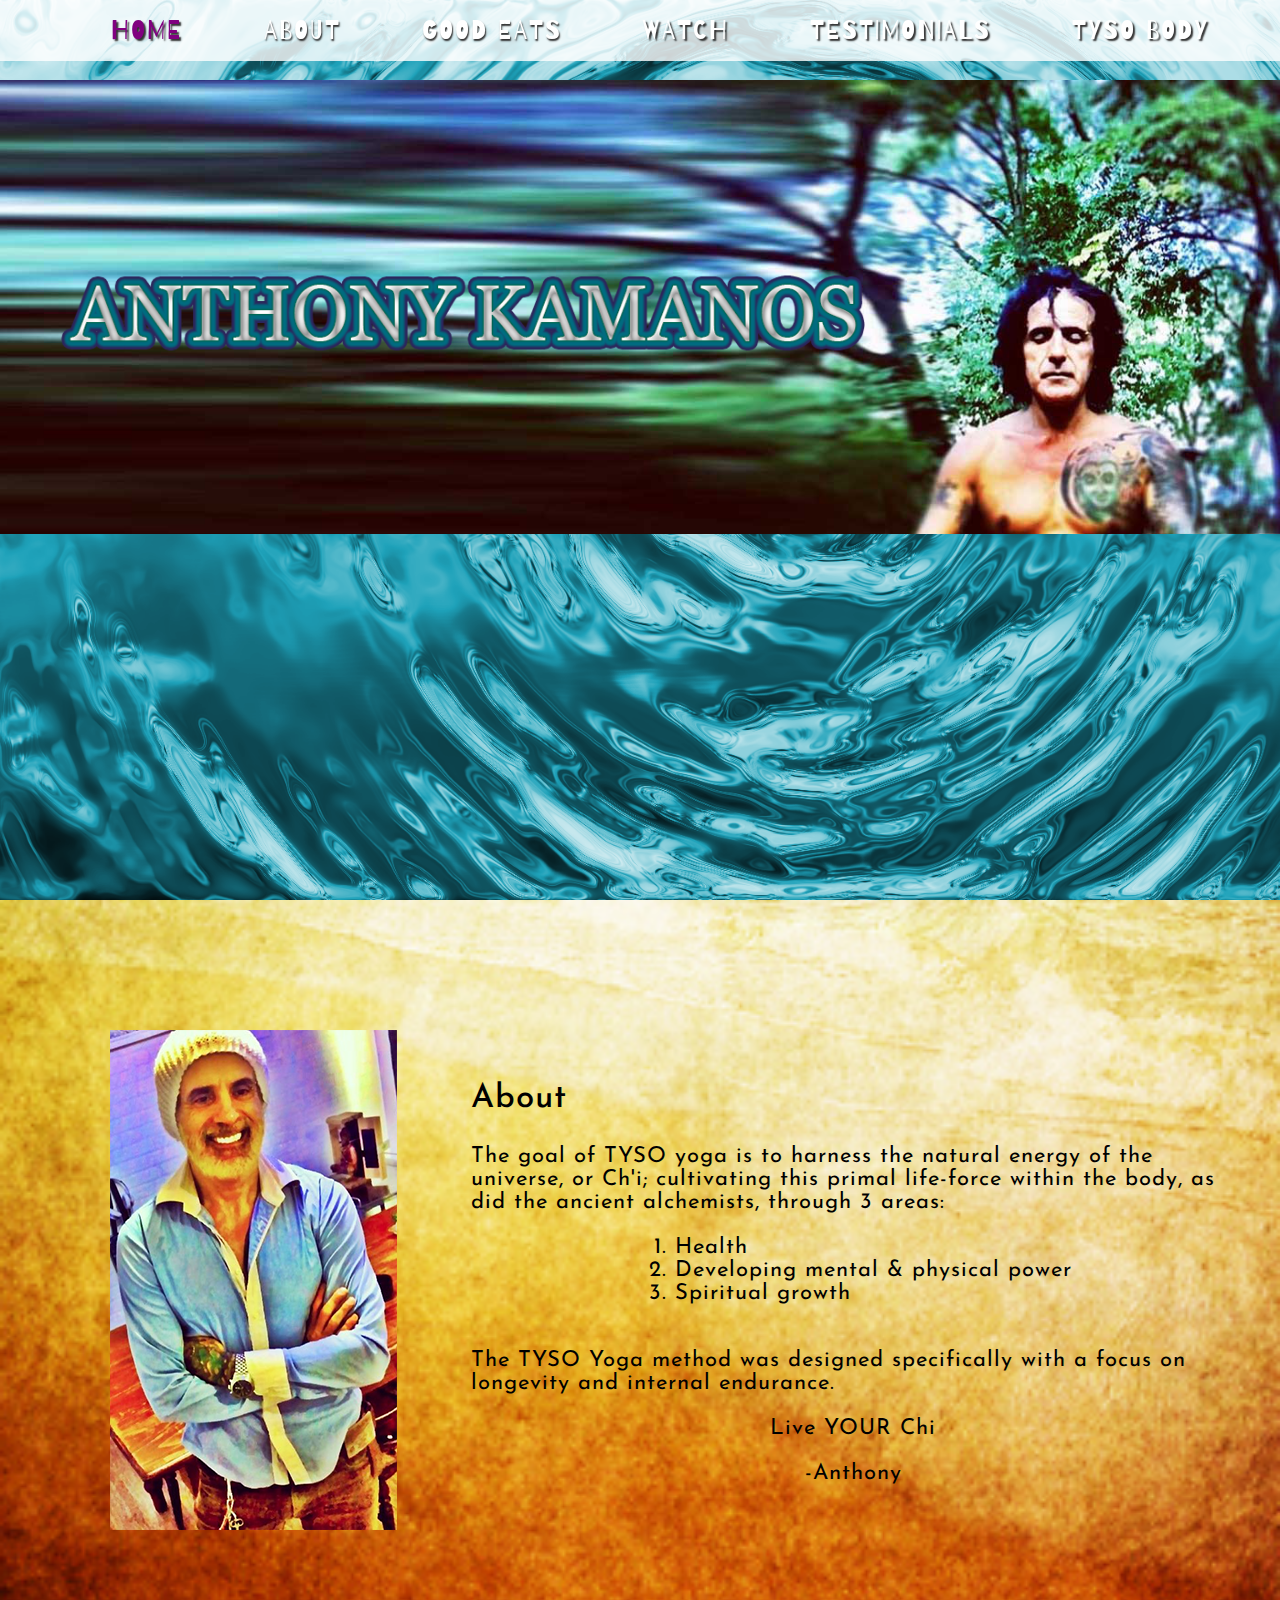
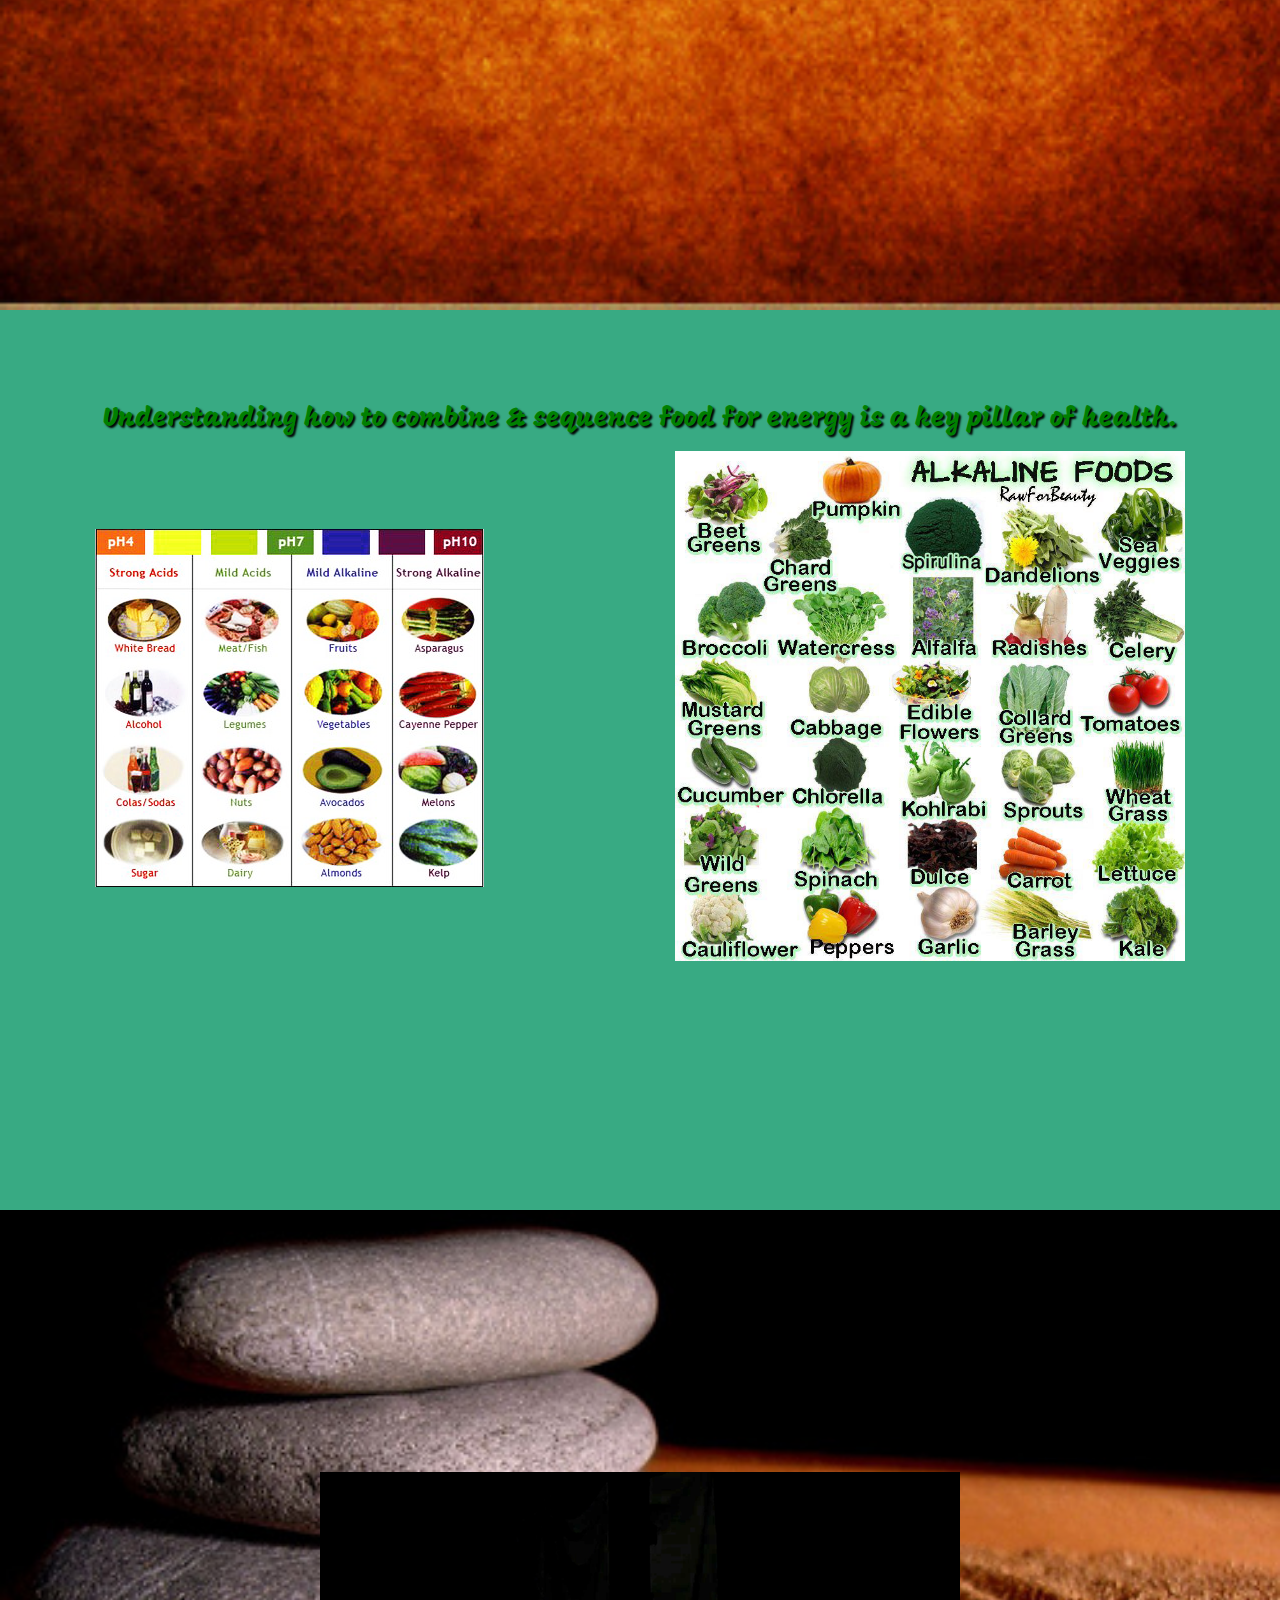
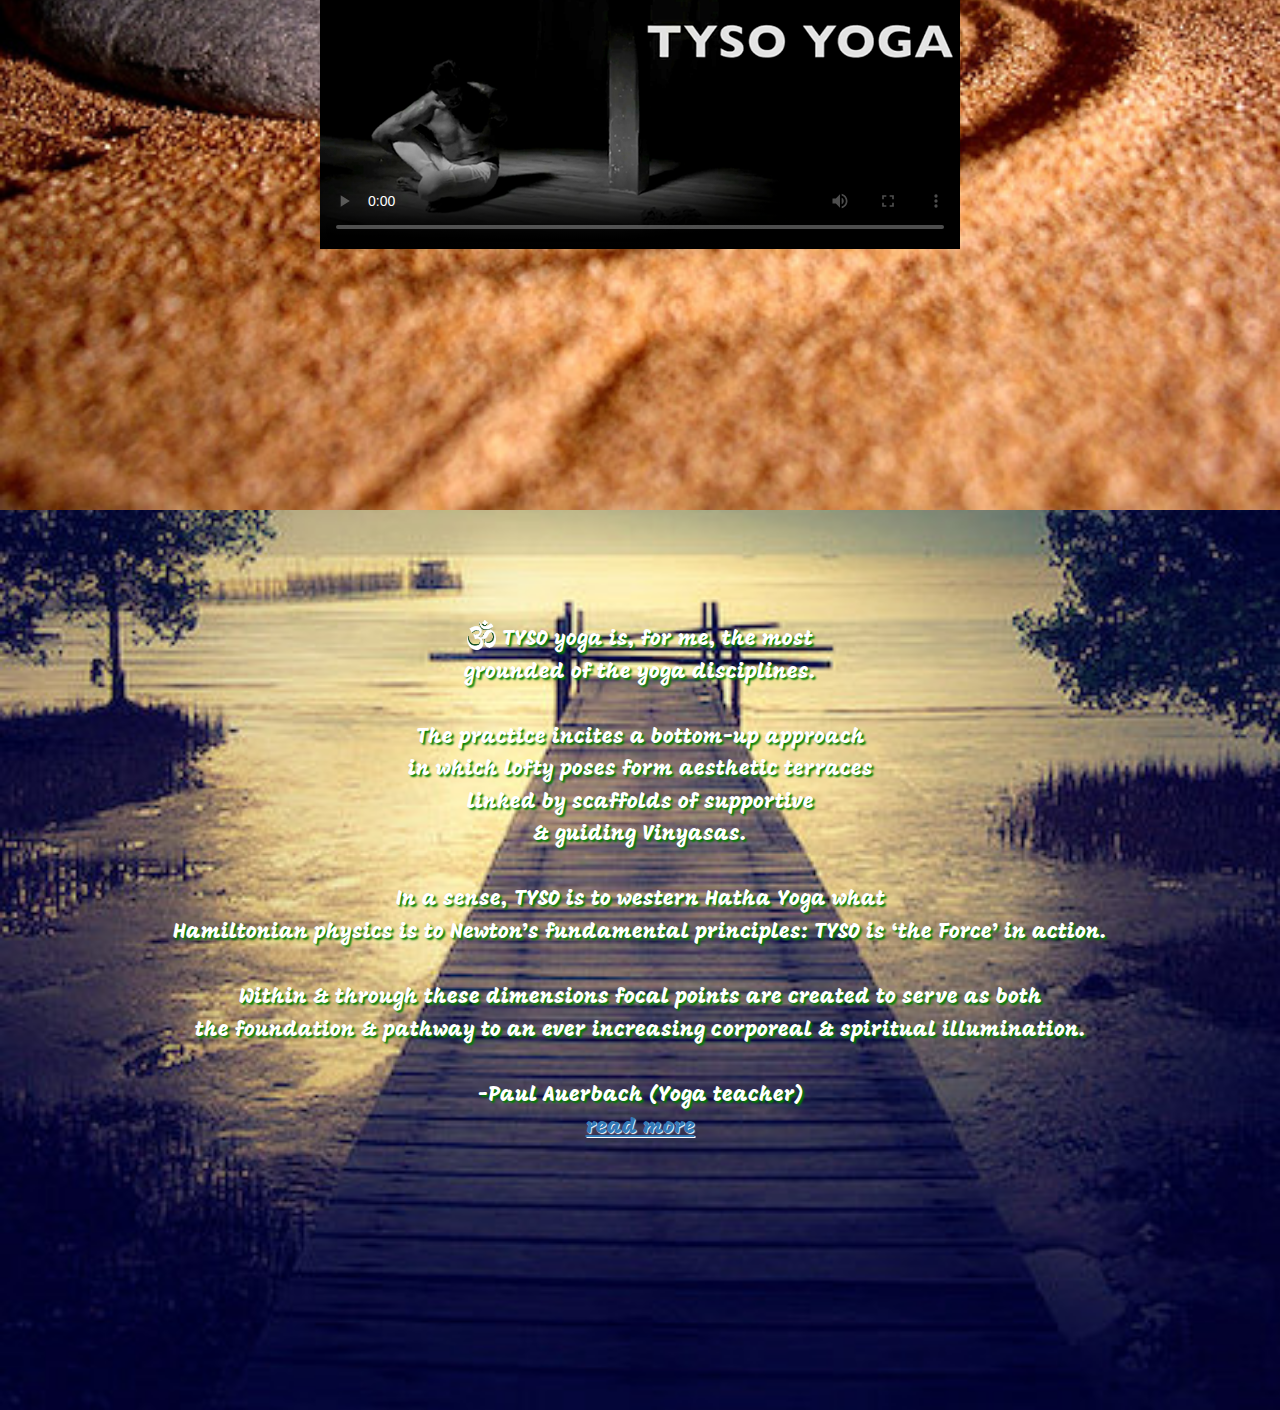
==== commit 716c4eeb: "renamed body to tyso body" ====
--- a/index.html
+++ b/index.html
@@ -28,7 +28,7 @@
           <a class="scroll-link" href="#testimonials">TESTIMONIALS</a>
         </li>
         <li>
-          <a href="body.html" target="_blank">TYSO BODY</a>
+          <a href="tyso-body.html" target="_blank">TYSO BODY</a>
         </li>
       </ul>
     </nav>
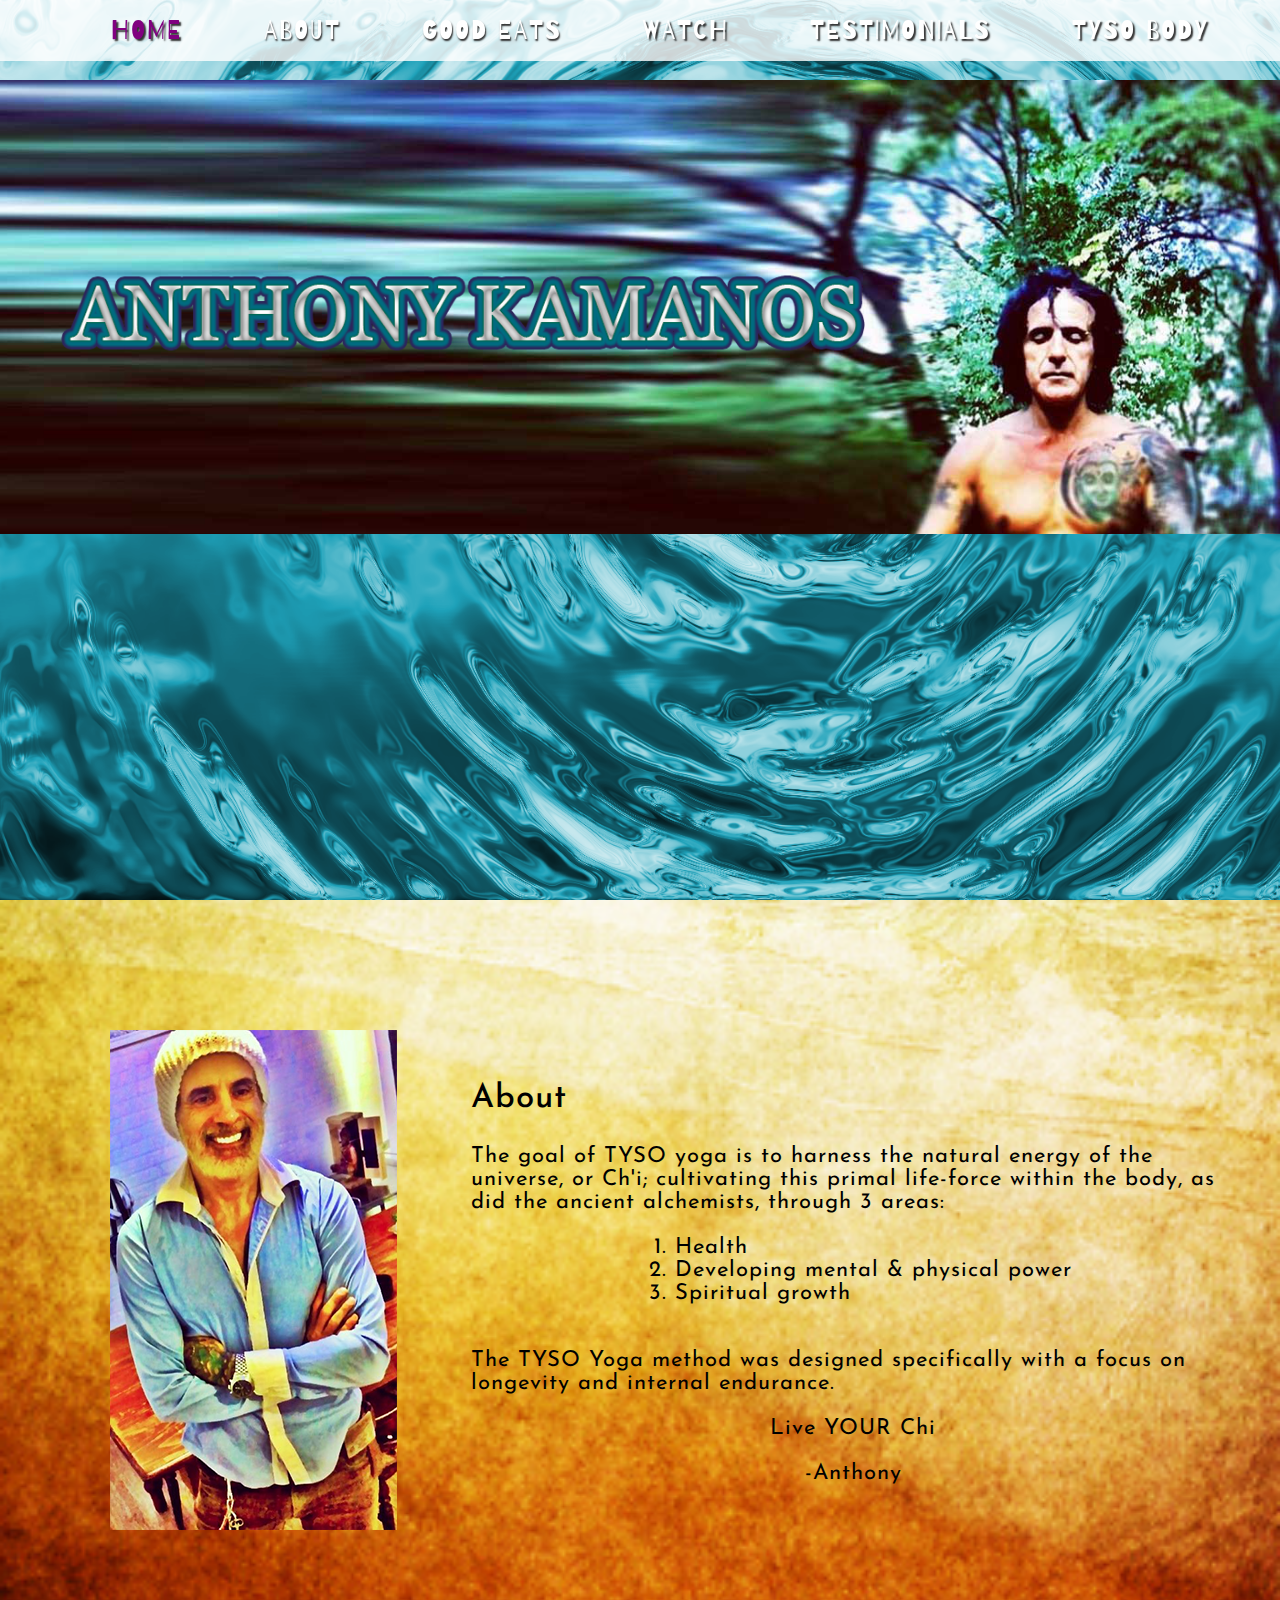
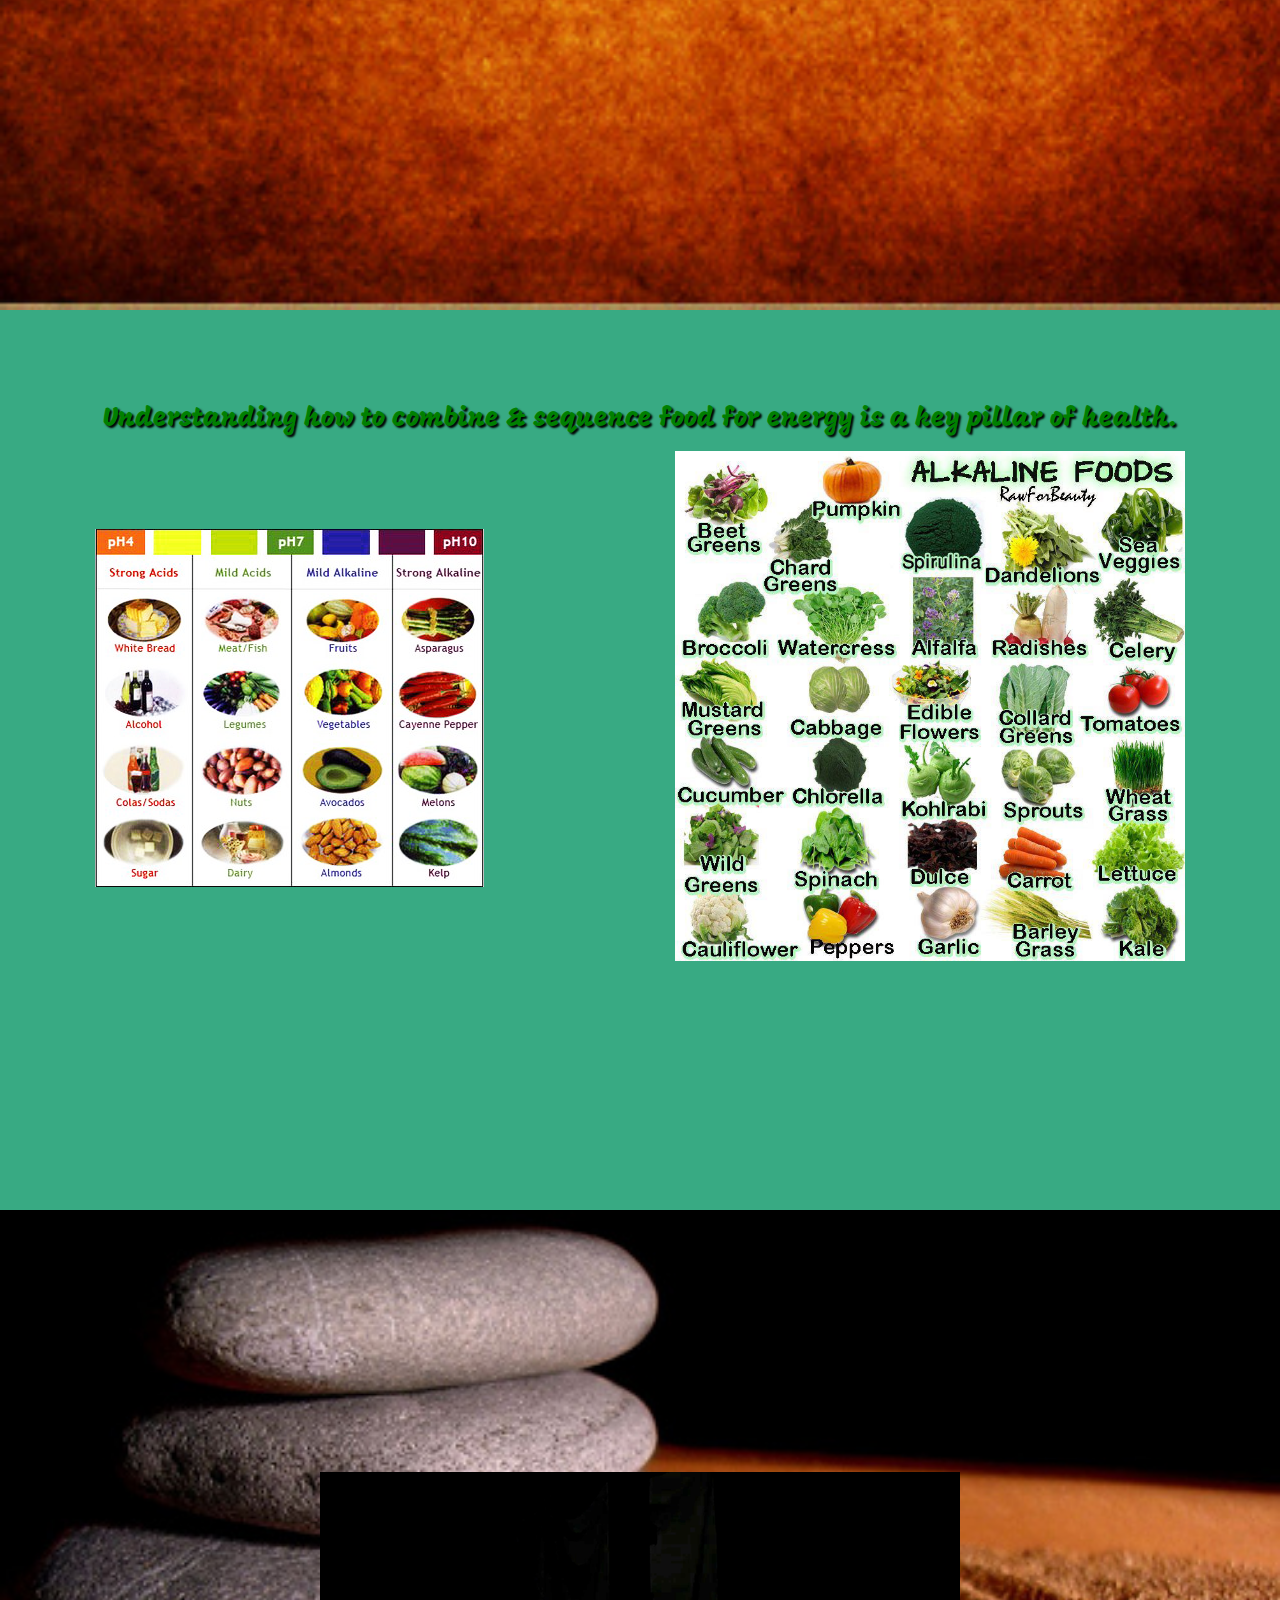
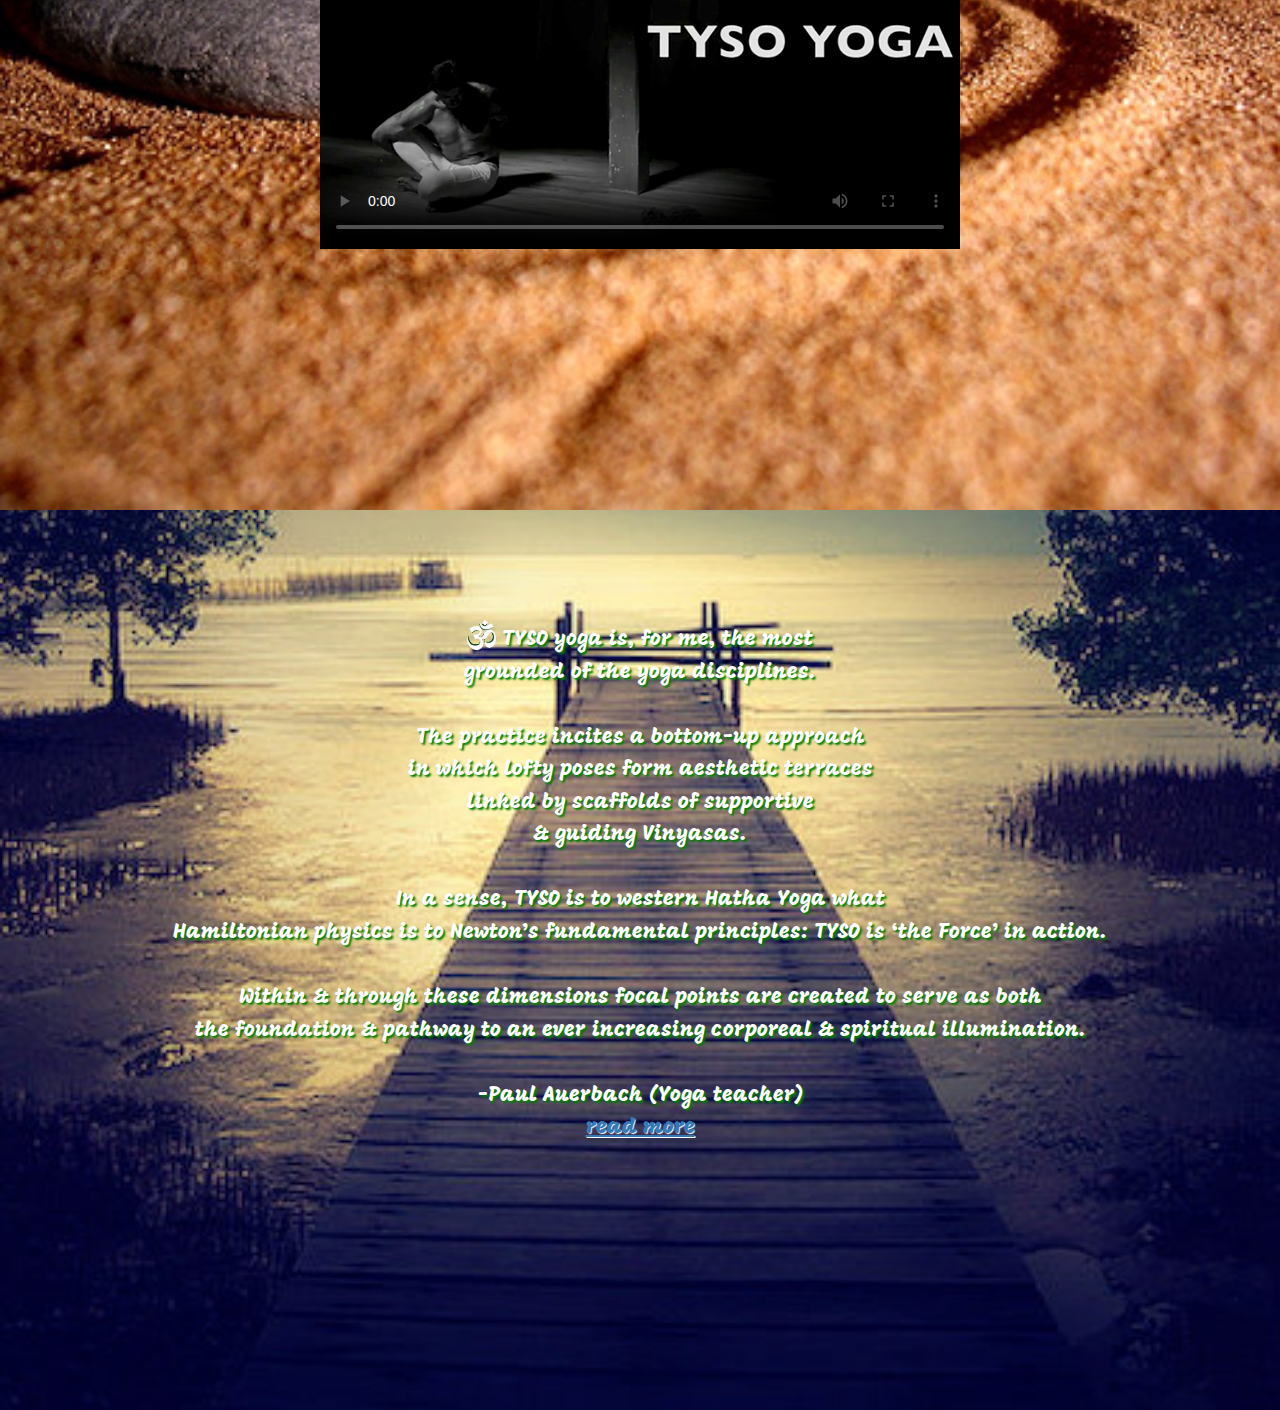
==== commit 1f8e5379: "moved shared code to utils" ====
--- a/index.html
+++ b/index.html
@@ -111,6 +111,7 @@
         <a id="read-more" href="http://tysoyoga.com/testimonials.html" target="_blank">read more</a>
       </p>
     </div>
+    <script src="scripts/utils.js"></script>
     <script src="scripts/index.js" type="text/javascript"></script>
     <script
       src="https://s7.addthis.com/js/300/addthis_widget.js#pubid=ra-58c7313764cdf860"
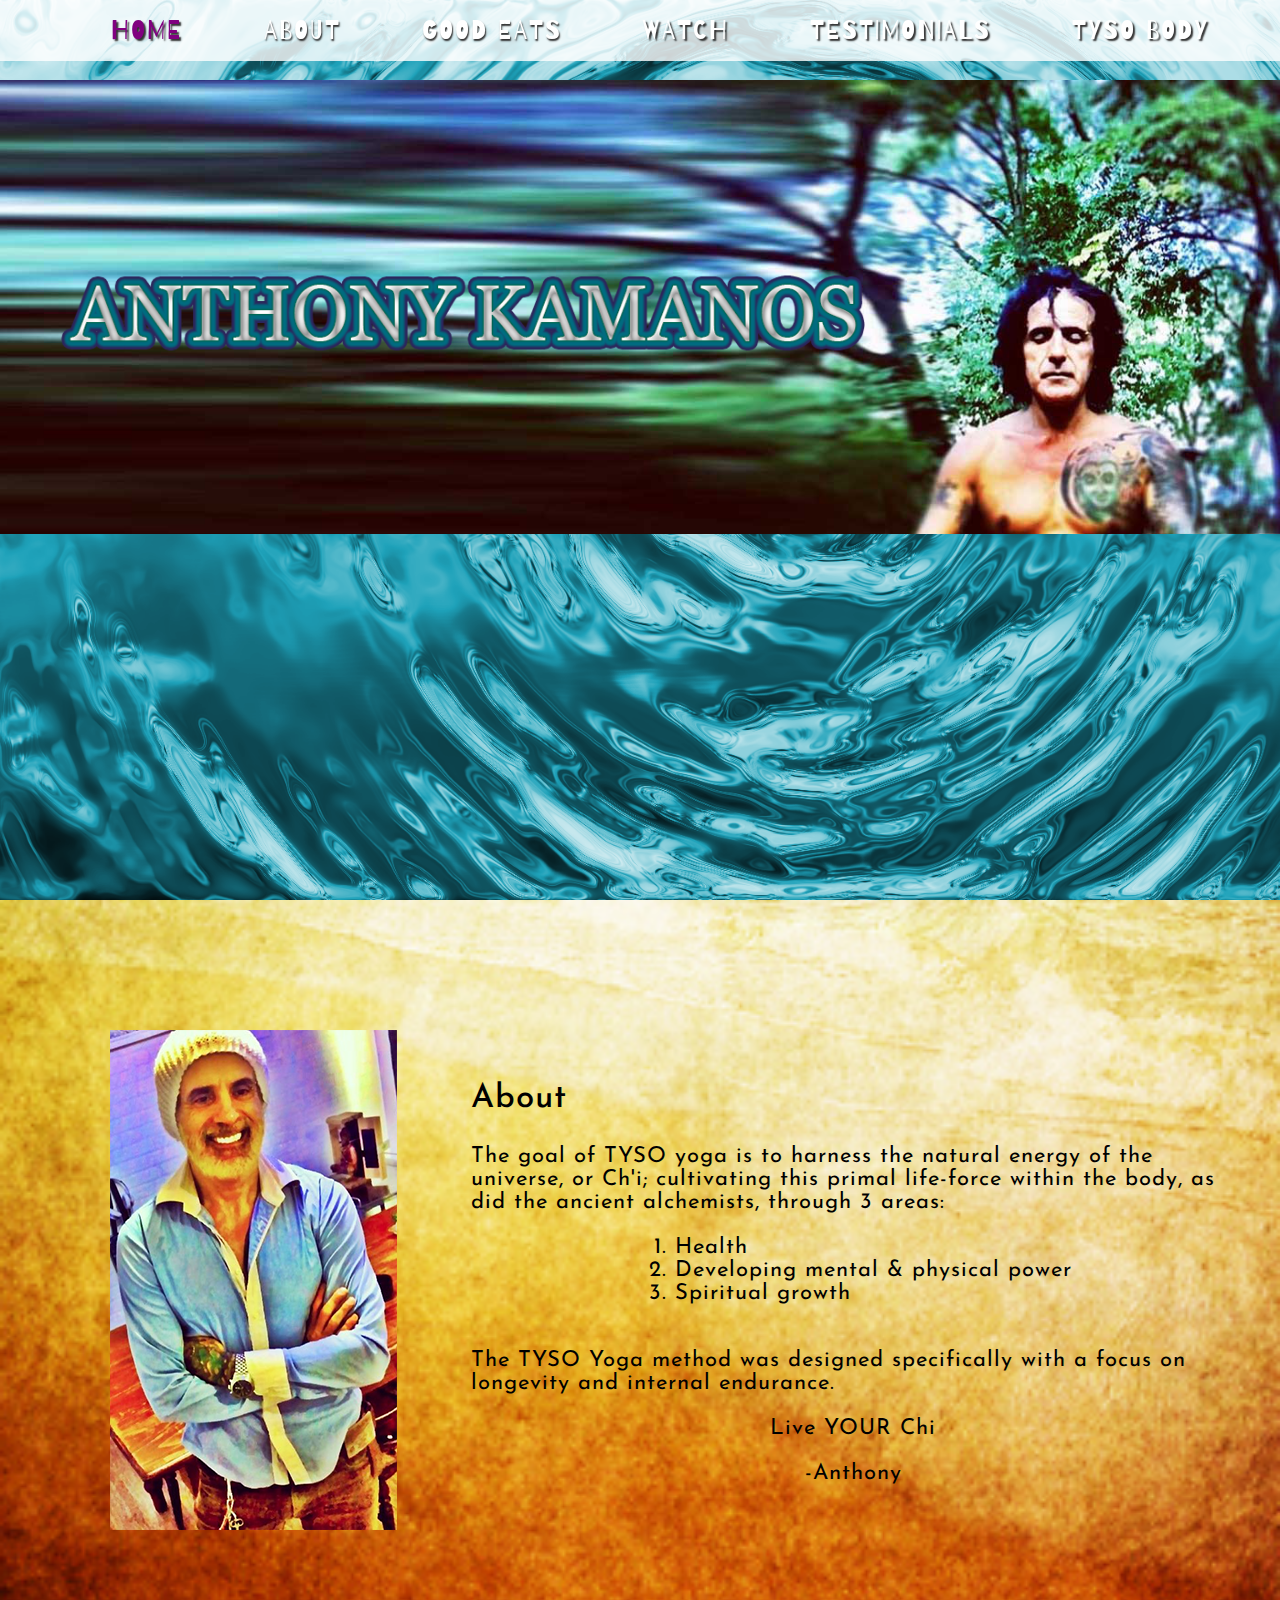
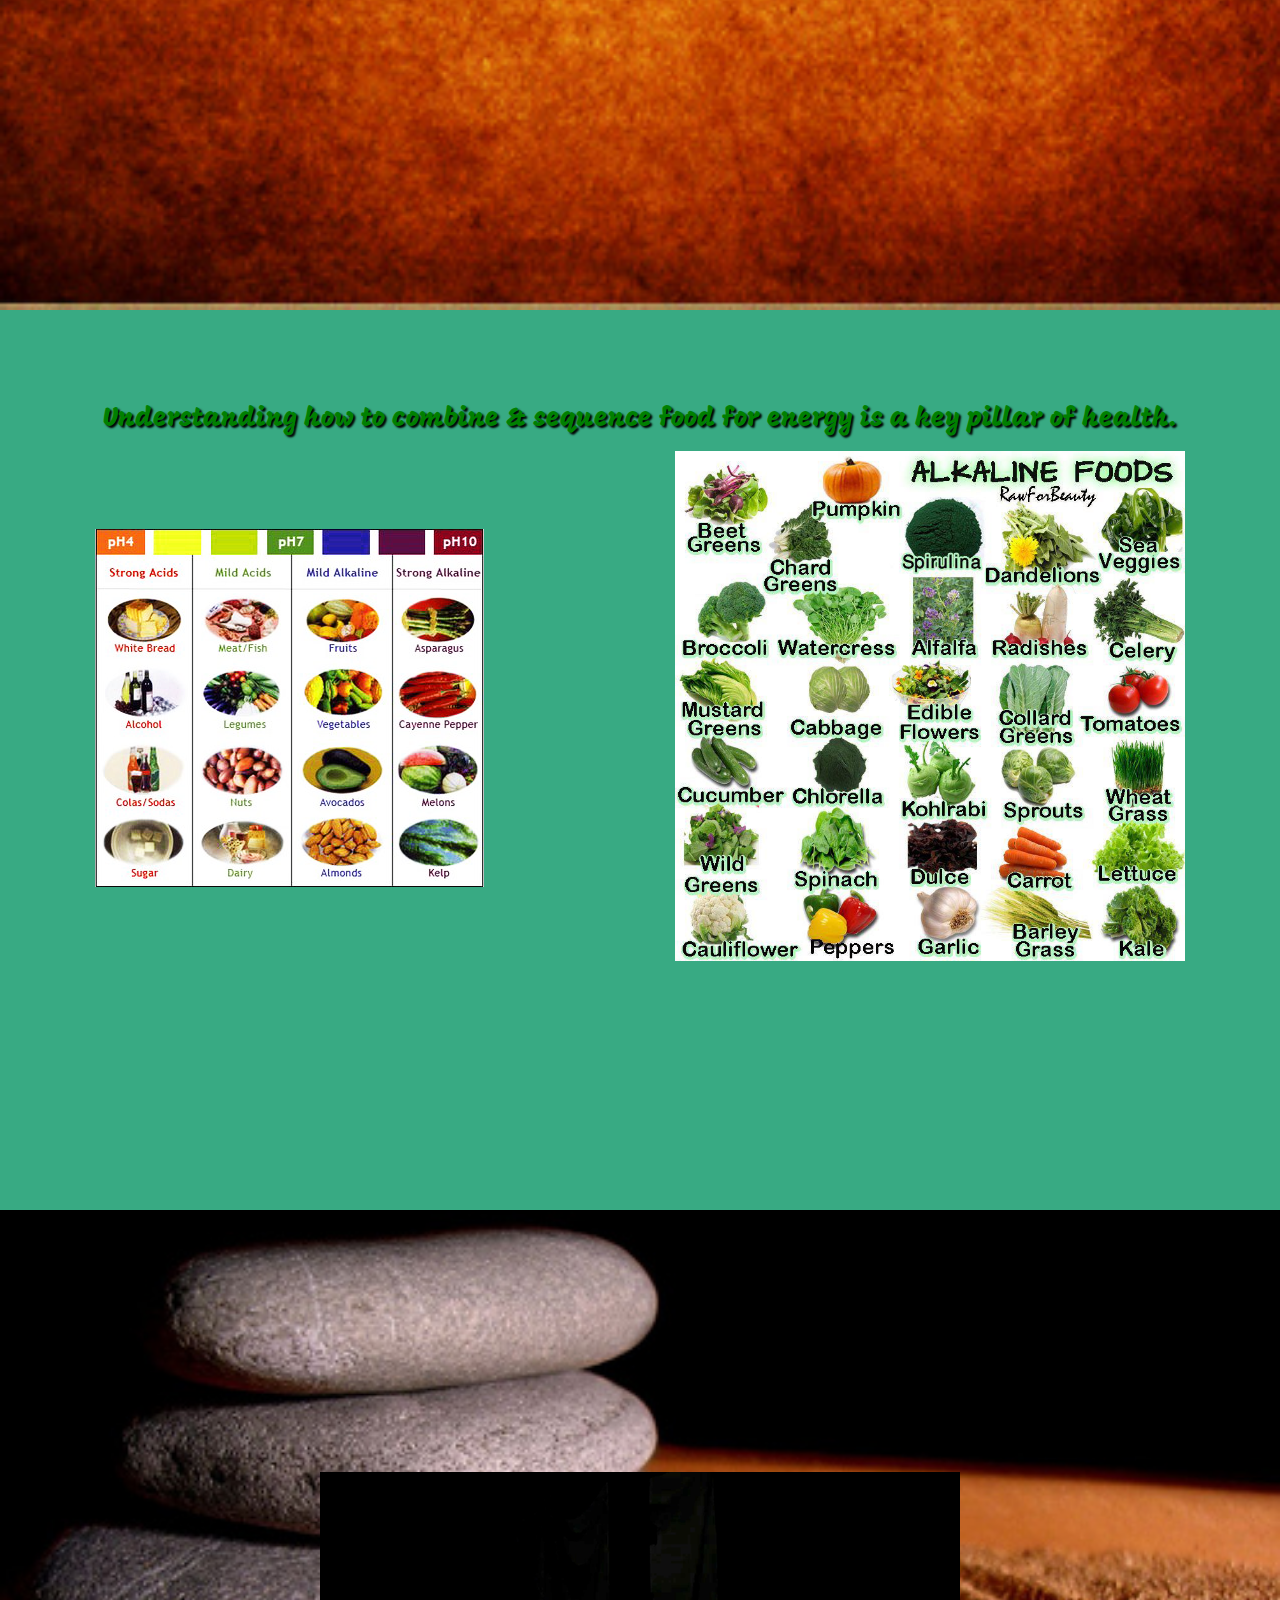
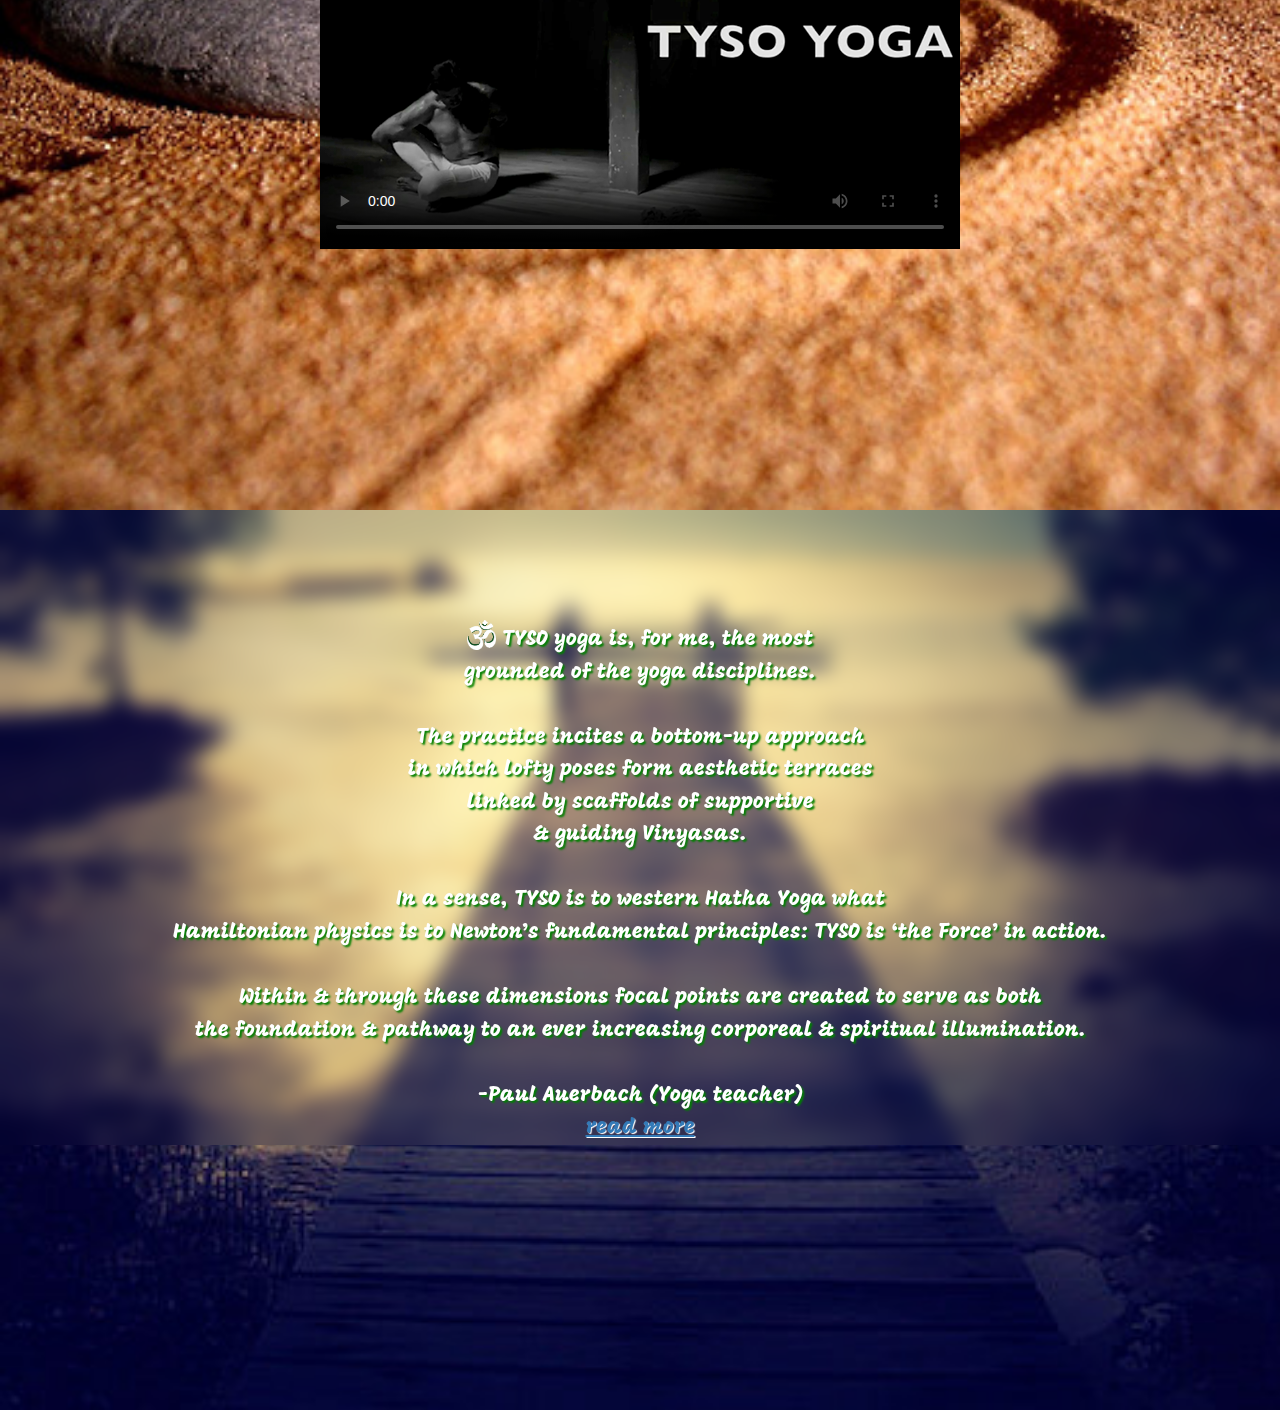
==== commit 7c85d03d: "added backdrop filter to testimonials" ====
--- a/index.html
+++ b/index.html
@@ -84,32 +84,34 @@
       </video>
     </div>
     <div id="testimonials" class="section">
-      <div class="gap"></div>
-      <p>
-        <img class="icon" src="images/symbolw.png" /> TYSO yoga is, for me, the most<br />
-        grounded of the yoga disciplines.
-      </p>
-      <br />
-      <p>
-        The practice incites a bottom-up approach<br />
-        in which lofty poses form aesthetic terraces <br />linked by scaffolds of supportive<br />
-        &amp; guiding Vinyasas.
-      </p>
-      <br />
-      <p>
-        In a sense, TYSO is to western Hatha Yoga what <br />Hamiltonian physics is to Newton’s
-        fundamental principles: TYSO is ‘the Force’ in action.
-      </p>
-      <br />
-      <p>
-        Within &amp; through these dimensions focal points are created to serve as both <br />the
-        foundation &amp; pathway to an ever increasing corporeal &amp; spiritual illumination.
-      </p>
-      <br />
-      <p class="signature">-Paul Auerbach (Yoga teacher)</p>
-      <p>
-        <a id="read-more" href="http://tysoyoga.com/testimonials.html" target="_blank">read more</a>
-      </p>
+      <div id="testimonials-content">
+        <div class="gap"></div>
+        <p>
+          <img class="icon" src="images/symbolw.png" /> TYSO yoga is, for me, the most<br />
+          grounded of the yoga disciplines.
+        </p>
+        <br />
+        <p>
+          The practice incites a bottom-up approach<br />
+          in which lofty poses form aesthetic terraces <br />linked by scaffolds of supportive<br />
+          &amp; guiding Vinyasas.
+        </p>
+        <br />
+        <p>
+          In a sense, TYSO is to western Hatha Yoga what <br />Hamiltonian physics is to Newton’s
+          fundamental principles: TYSO is ‘the Force’ in action.
+        </p>
+        <br />
+        <p>
+          Within &amp; through these dimensions focal points are created to serve as both <br />the
+          foundation &amp; pathway to an ever increasing corporeal &amp; spiritual illumination.
+        </p>
+        <br />
+        <p class="signature">-Paul Auerbach (Yoga teacher)</p>
+        <p>
+          <a id="read-more" href="http://tysoyoga.com/testimonials.html" target="_blank">read more</a>
+        </p>
+      </div>
     </div>
     <script src="scripts/utils.js"></script>
     <script src="scripts/index.js" type="text/javascript"></script>
--- a/styles/index.css
+++ b/styles/index.css
@@ -1,5 +1,4 @@
 /* GENERAL */
-
 body {
   padding: 0;
   margin: 0;
@@ -184,6 +183,10 @@
   line-height: 155%;
 }
 
+#testimonials-content {
+  backdrop-filter: blur(10px);
+}
+
 #testimonials p {
   padding: 0;
   margin: 0;
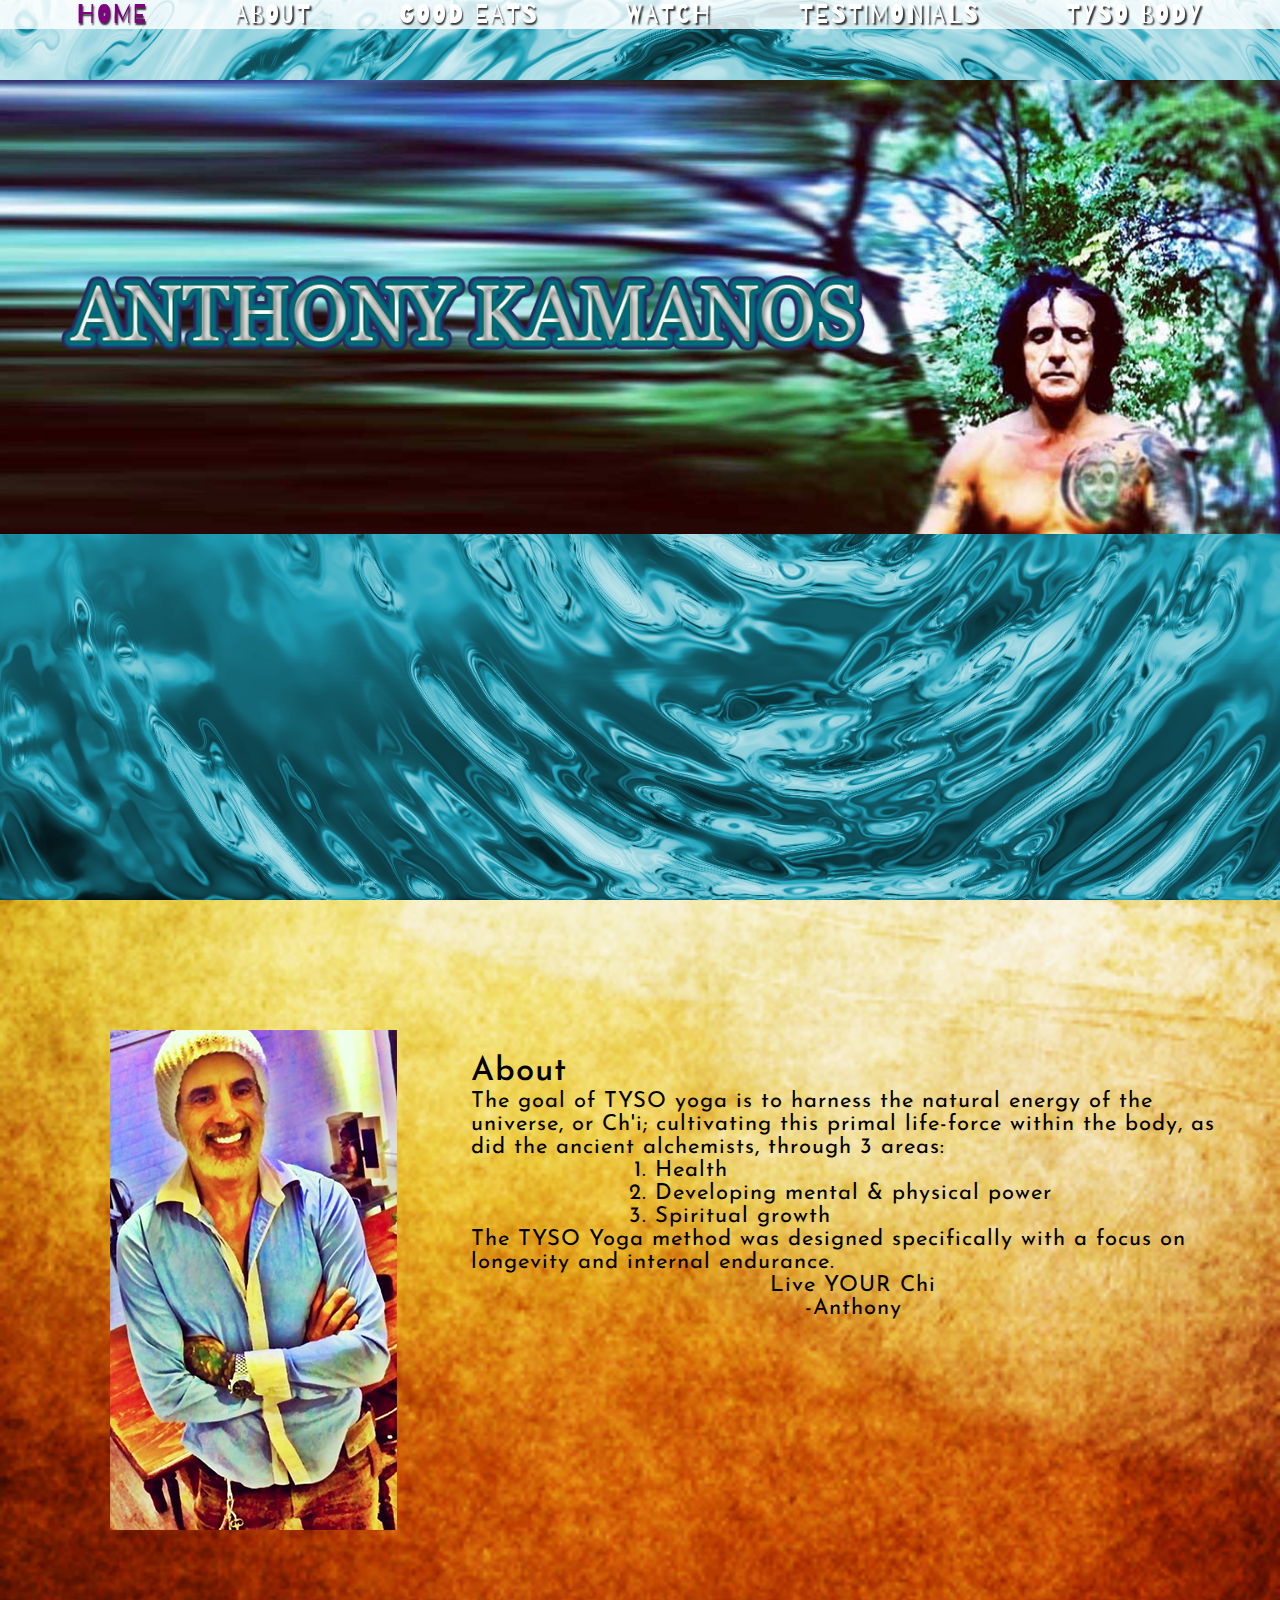
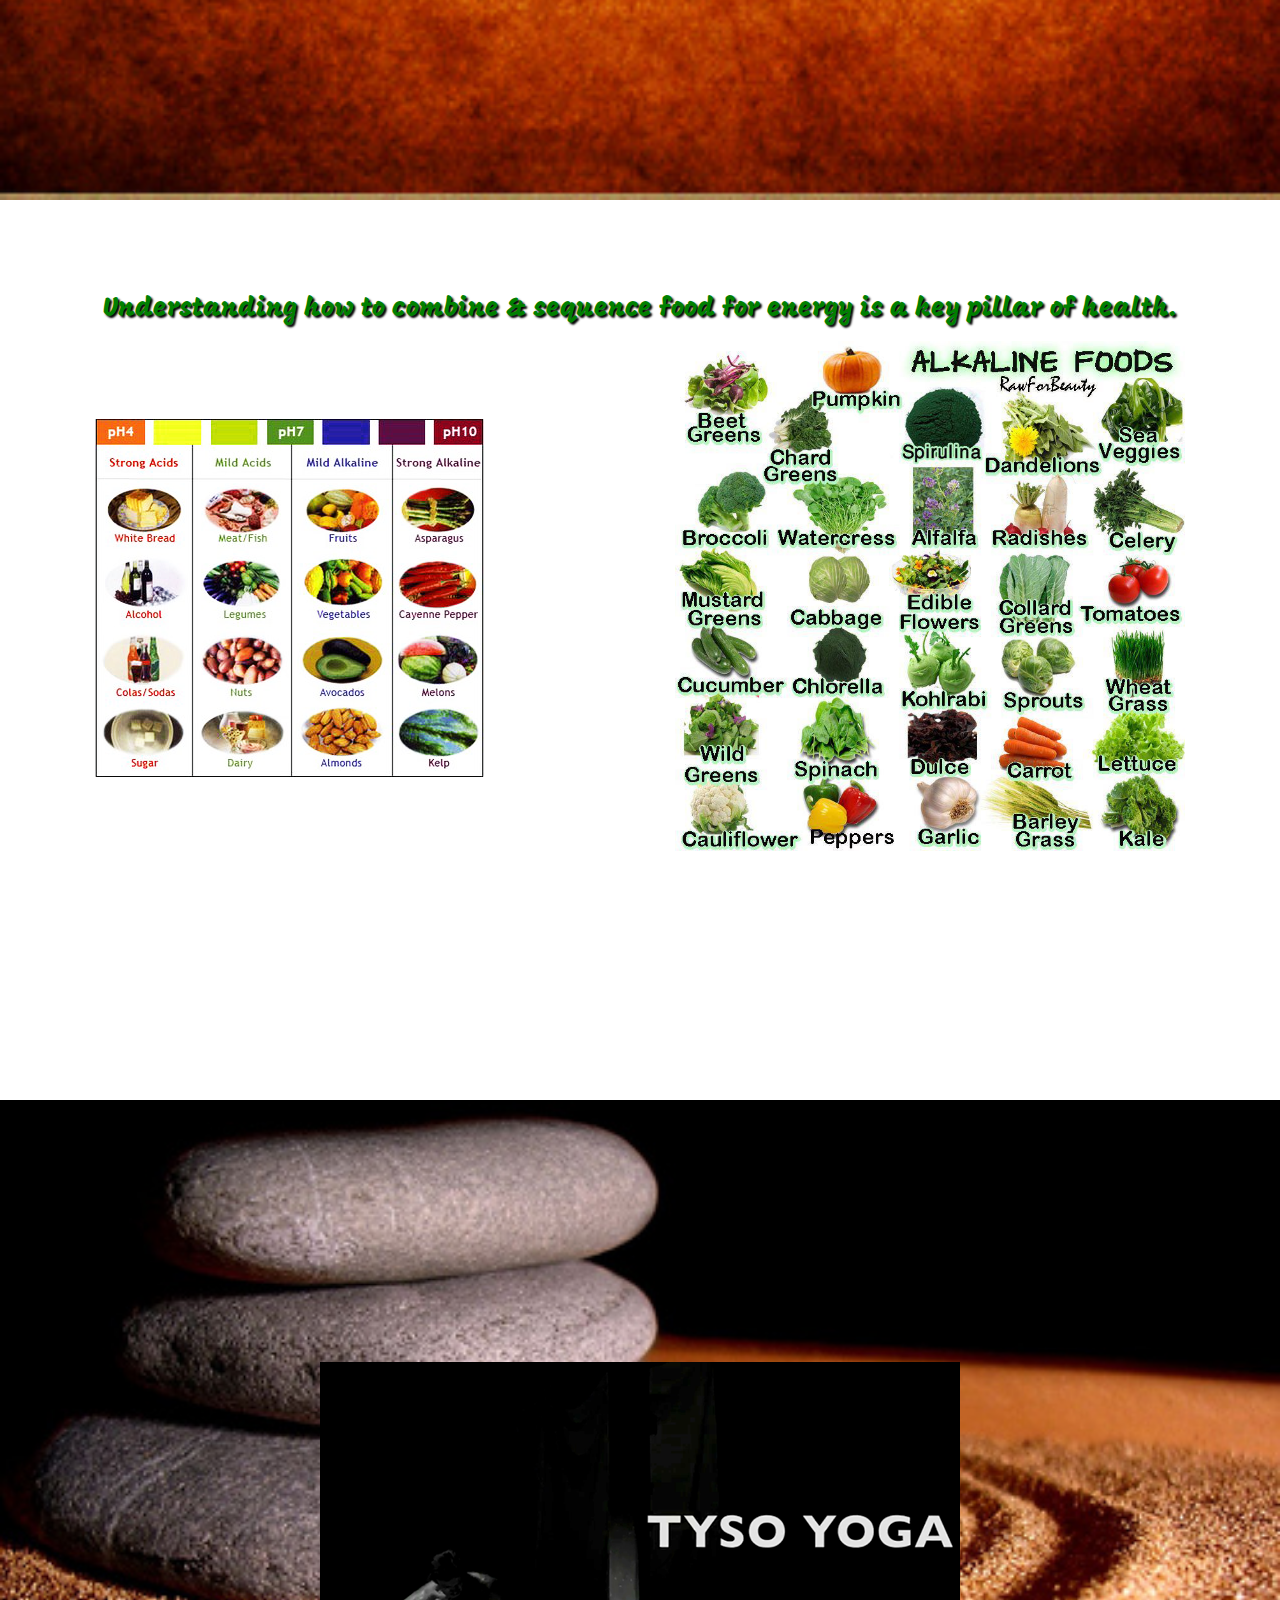
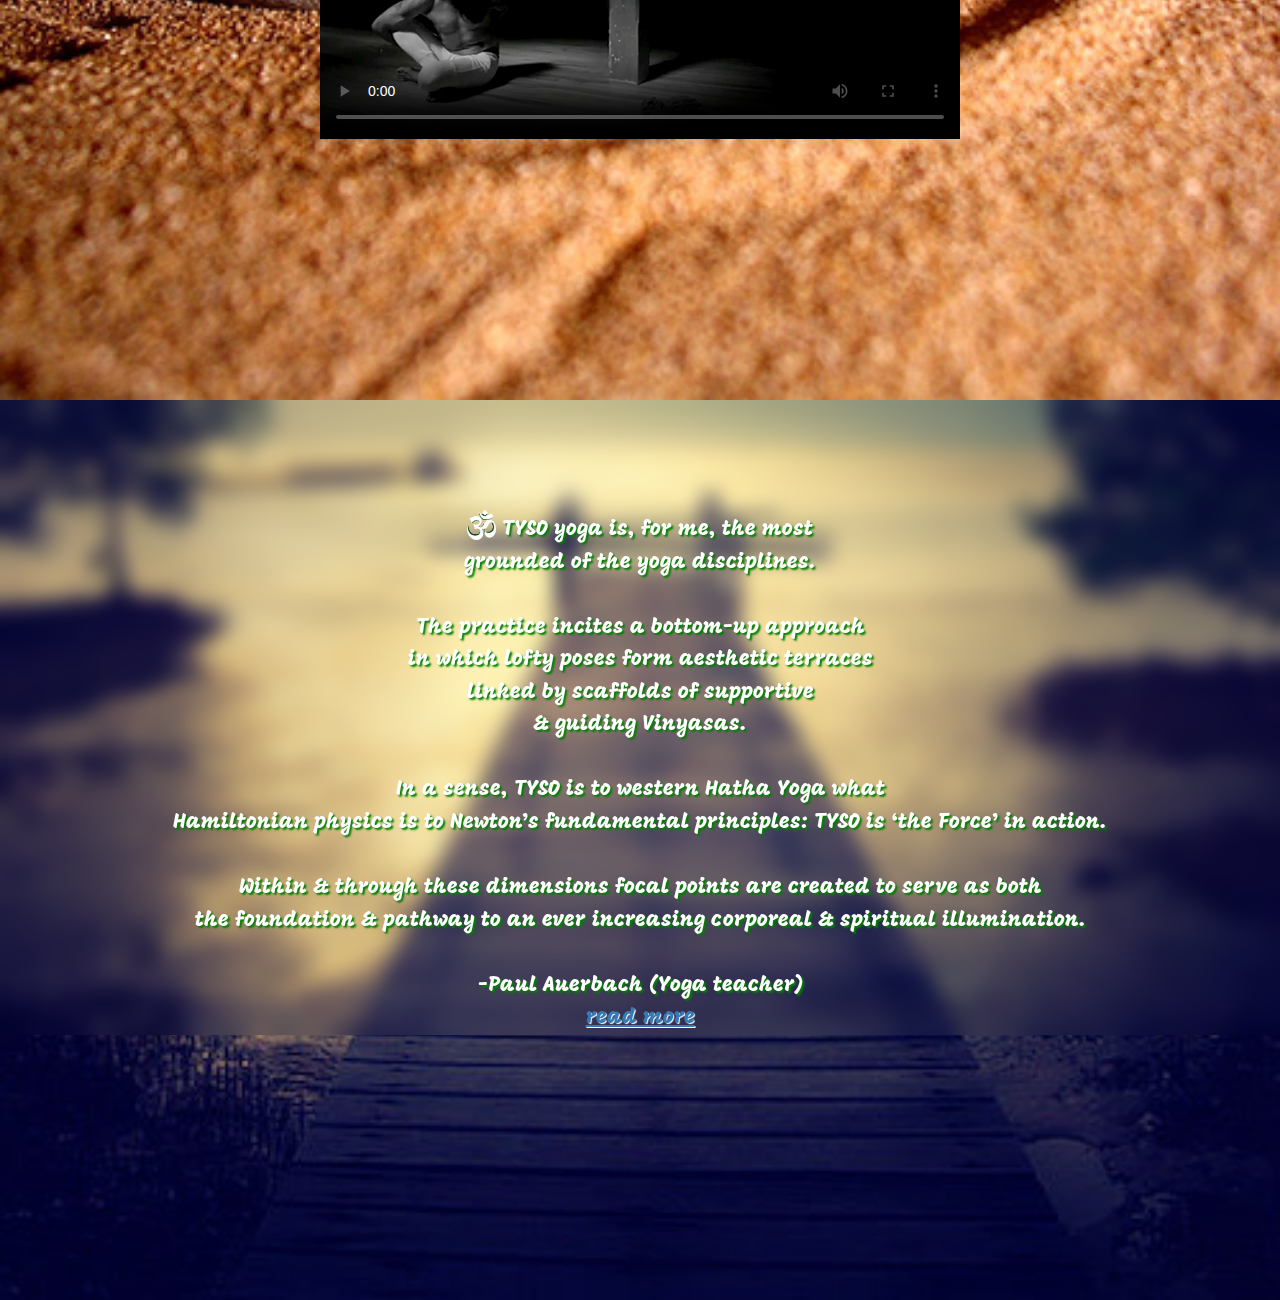
==== commit 03bdbd2f: "tidied up navbar" ====
--- a/index.html
+++ b/index.html
@@ -7,6 +7,7 @@
     <link
       href="https://fonts.googleapis.com/css?family=Barrio|Josefin+Sans|Metamorphous|Mogra|"
       rel="stylesheet" />
+    <link rel="stylesheet" href="styles/style.css" />
     <link rel="stylesheet" href="styles/index.css" />
   </head>
   <body>
--- a/styles/style.css
+++ b/styles/style.css
@@ -0,0 +1,23 @@
+*,
+*::before,
+*::after {
+  box-sizing: border-box;
+  padding: 0;
+  margin: 0;
+}
+
+h1,
+h2,
+h3,
+h4,
+h5,
+h6 {
+  font-family: inherit;
+  font-weight: 500;
+  line-height: 1.1;
+  color: inherit;
+}
+
+.text-center {
+  text-align: center;
+}
--- a/styles/index.css
+++ b/styles/index.css
@@ -1,25 +1,4 @@
 /* GENERAL */
-body {
-  padding: 0;
-  margin: 0;
-  background-color: rgba(6, 149, 100, 0.8);
-}
-
-h1,
-h2,
-h3,
-h4,
-h5,
-h6 {
-  font-family: inherit;
-  font-weight: 500;
-  line-height: 1.1;
-  color: inherit;
-}
-
-.text-center {
-  text-align: center;
-}
 
 .bg-solid {
   background-color: rgba(255, 255, 255, 0.8);
@@ -184,7 +163,7 @@
 }
 
 #testimonials-content {
-  backdrop-filter: blur(10px);
+  backdrop-filter: blur(10px); /* used to blur the bg only. */
 }
 
 #testimonials p {
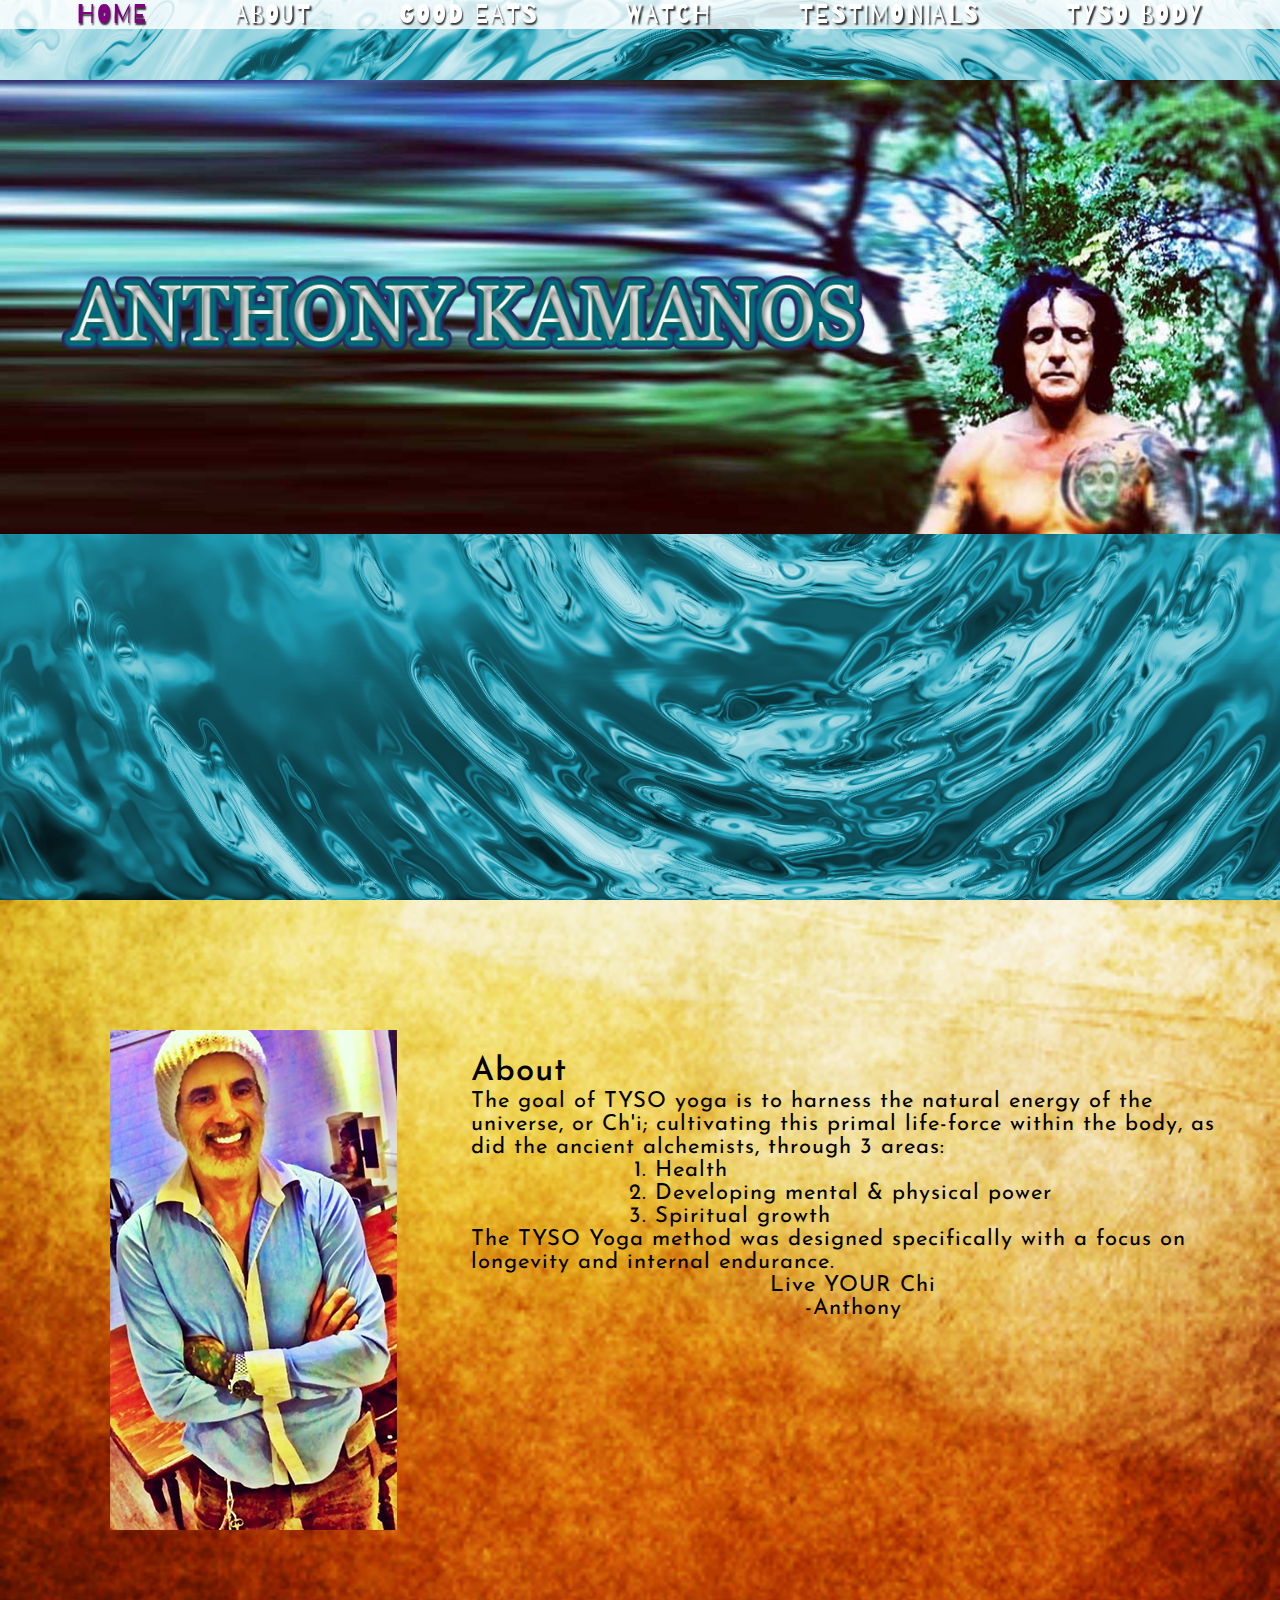
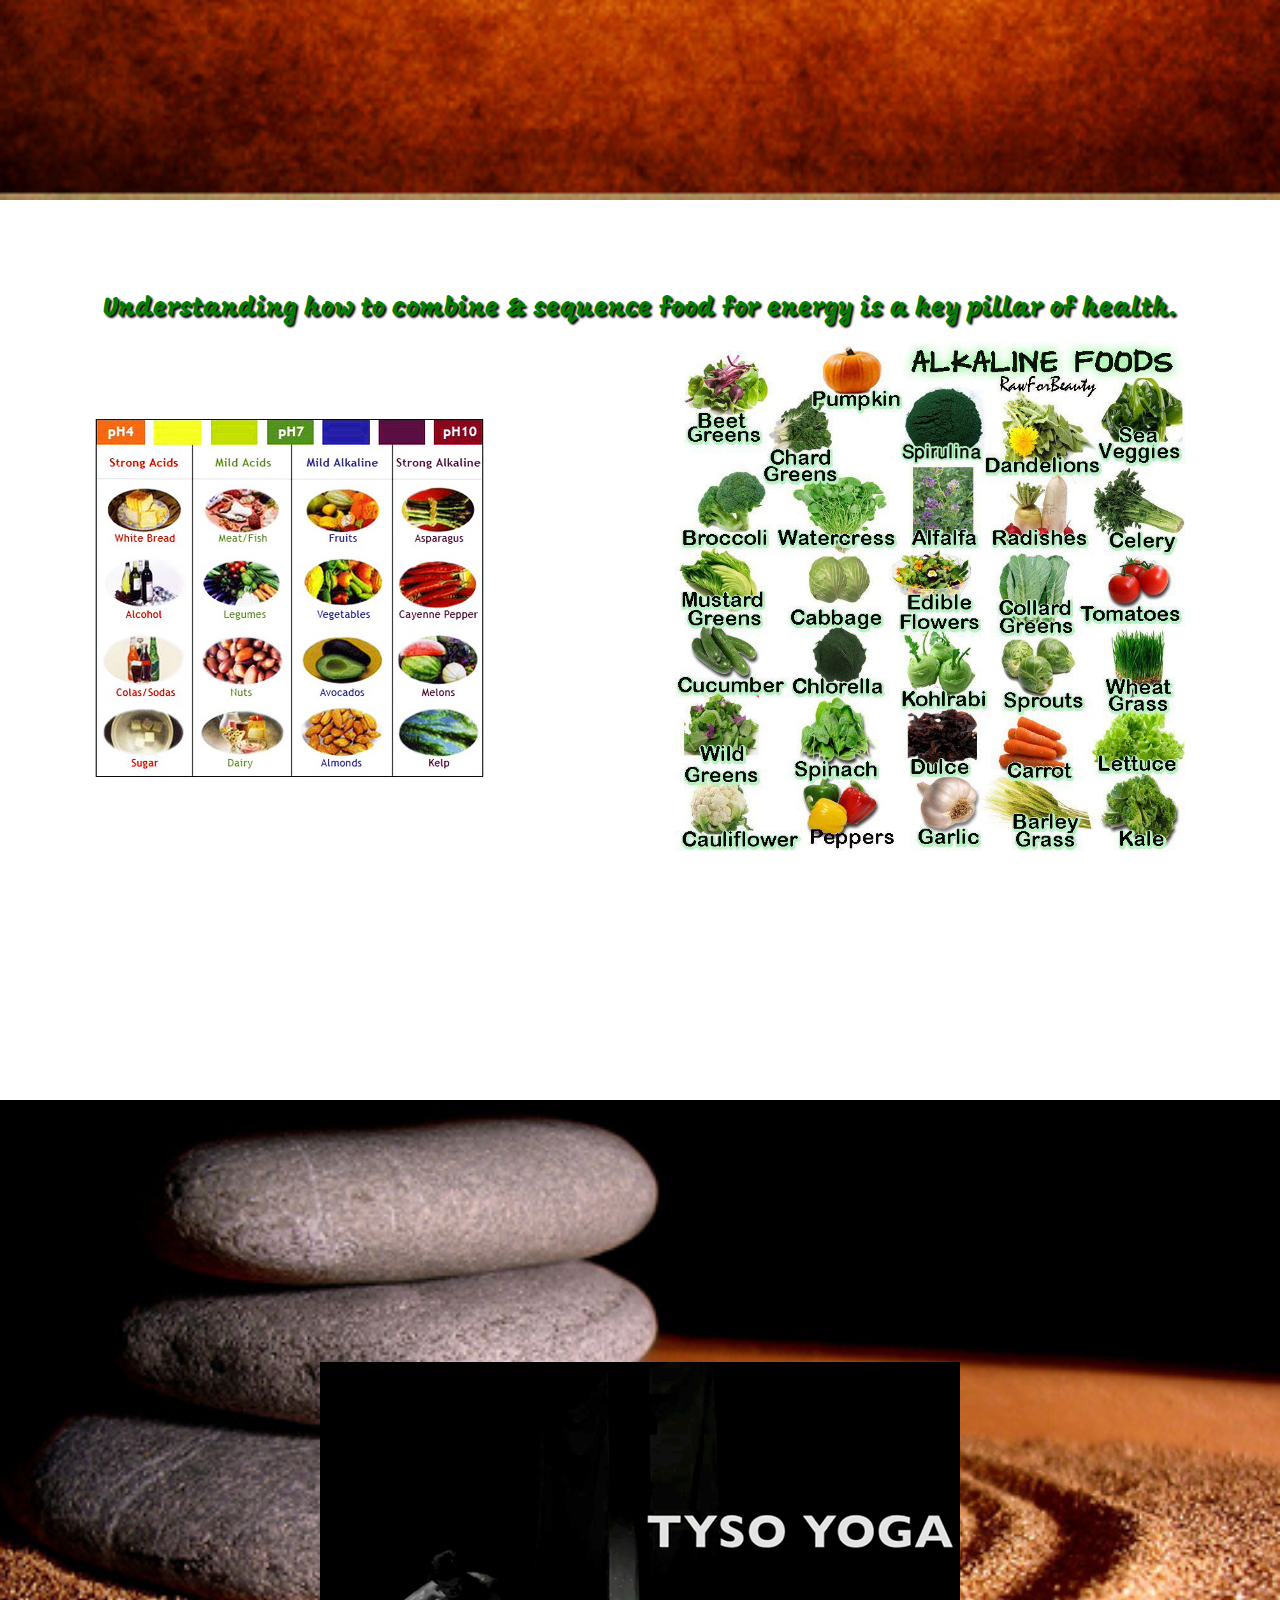
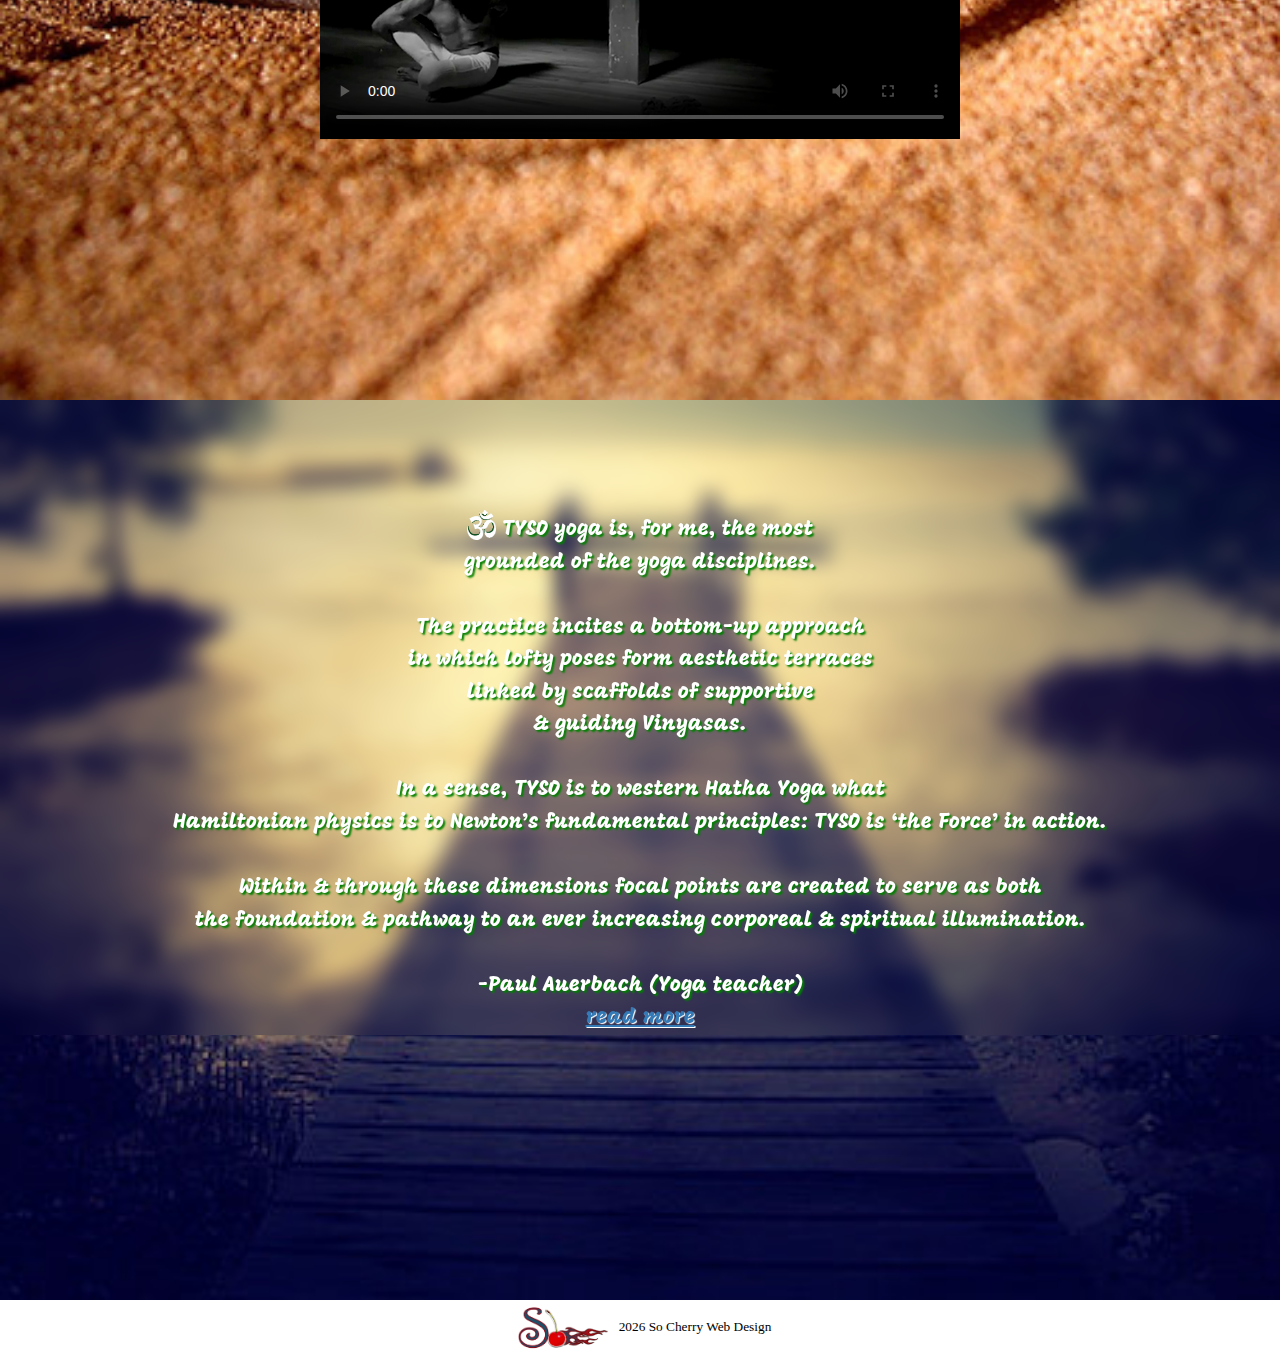
==== commit 62ac9f73: "adding some utility functions" ====
--- a/index.html
+++ b/index.html
@@ -110,10 +110,18 @@
         <br />
         <p class="signature">-Paul Auerbach (Yoga teacher)</p>
         <p>
-          <a id="read-more" href="http://tysoyoga.com/testimonials.html" target="_blank">read more</a>
+          <a id="read-more" href="http://tysoyoga.com/testimonials.html" target="_blank"
+            >read more</a
+          >
         </p>
       </div>
     </div>
+    <footer>
+      <small
+        ><img id="sclogo" src="images/so-cherry-logo.png" />
+        <span class="current-year"></span> So Cherry Web Design</small
+      >
+    </footer>
     <script src="scripts/utils.js"></script>
     <script src="scripts/index.js" type="text/javascript"></script>
     <script
--- a/styles/style.css
+++ b/styles/style.css
@@ -21,3 +21,22 @@
 .text-center {
   text-align: center;
 }
+
+.center-within {
+  display: grid;
+  place-items: center;
+}
+
+/* FOOTER */
+
+footer {
+  display: flex;
+  justify-content: center;
+}
+
+#sclogo {
+  vertical-align: middle;
+  width: 8em;
+}
+
+/* END FOOTER */
